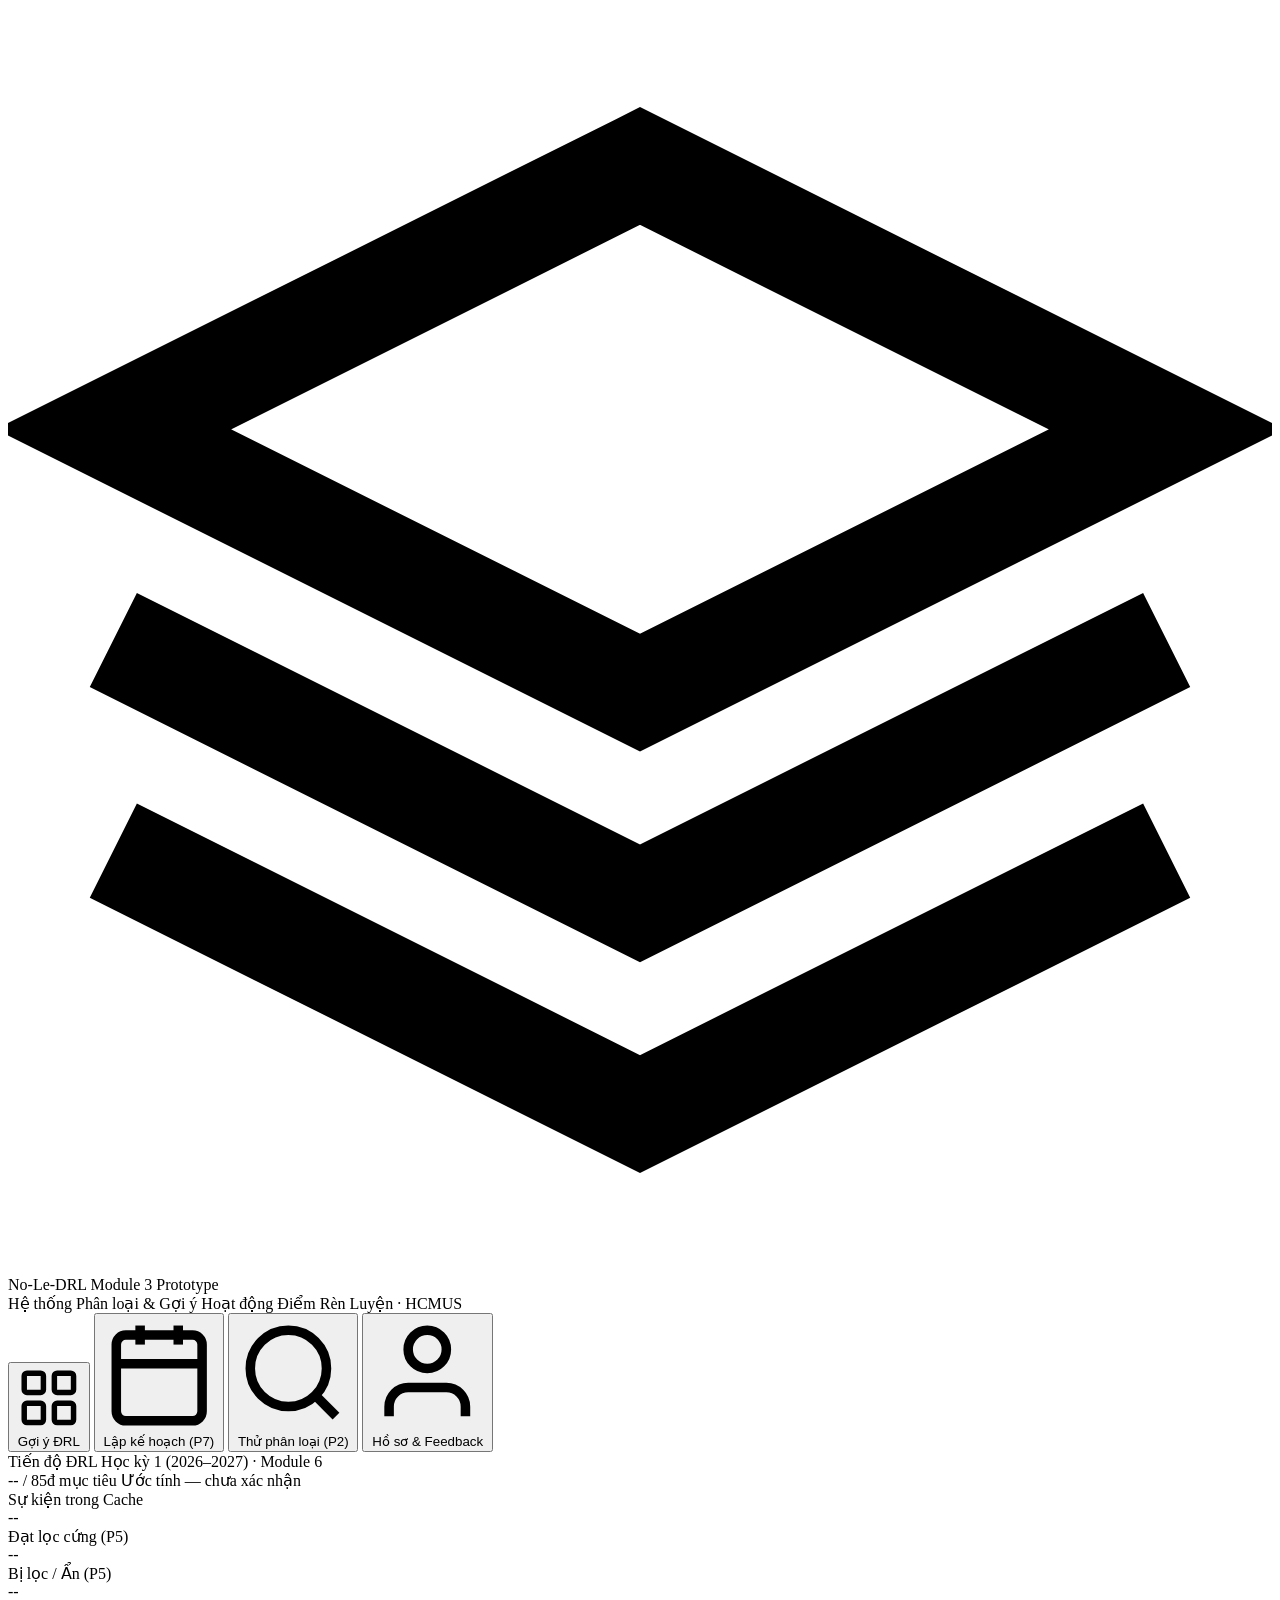
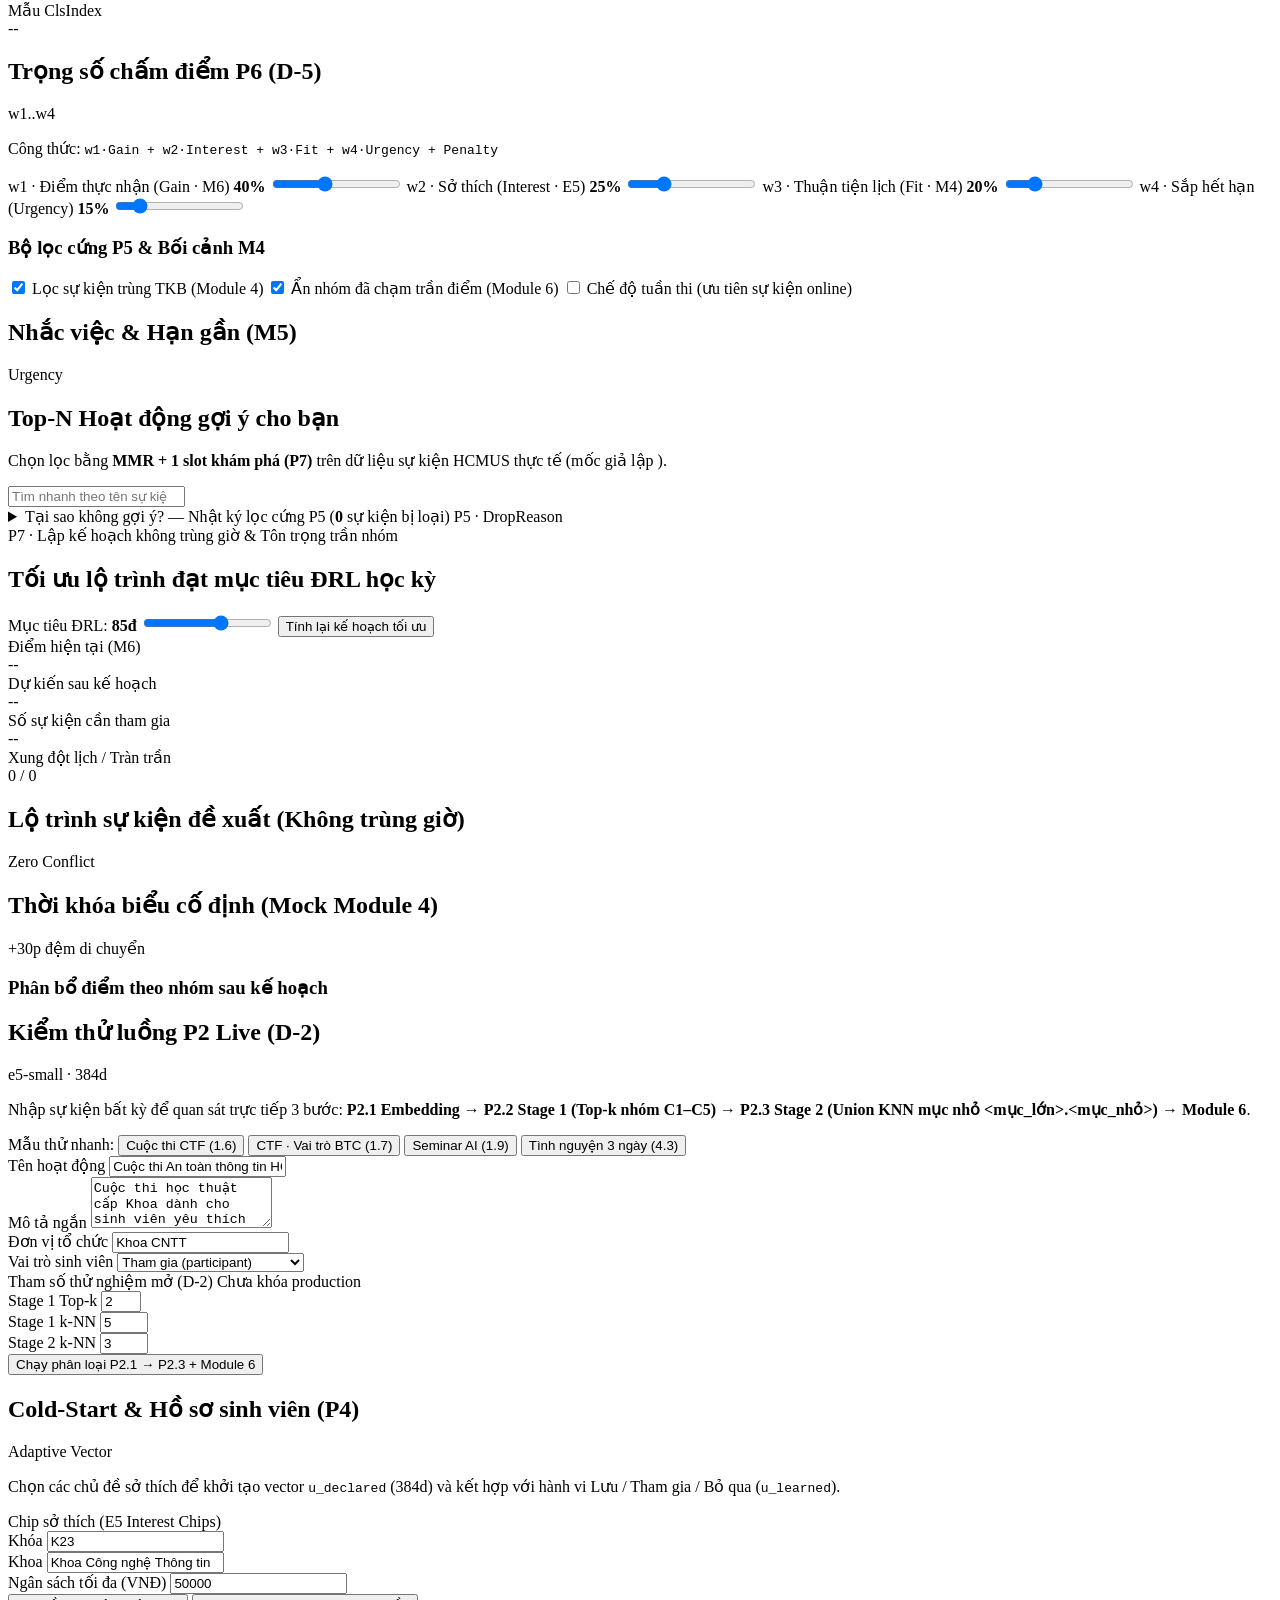
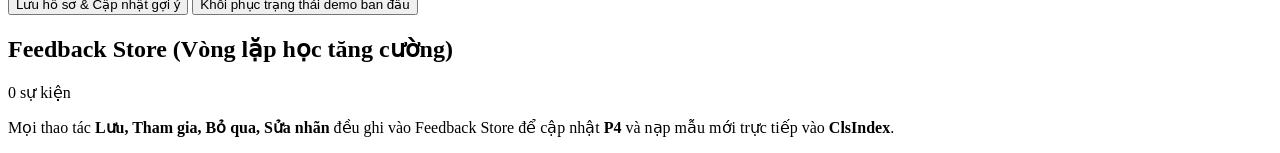
==== prototype/index.html @ 604930d2 "feat(module-3): add interactive UI prototype, e5-small offline loader, gitignore" ====
<!DOCTYPE html>
<html lang="vi">
<head>
  <meta charset="UTF-8" />
  <meta name="viewport" content="width=device-width, initial-scale=1.0" />
  <title>No-Le-DRL · Prototype Module 3 (HCMUS)</title>
  <link rel="preconnect" href="https://fonts.googleapis.com" />
  <link rel="preconnect" href="https://fonts.gstatic.com" crossorigin />
  <link
    href="https://fonts.googleapis.com/css2?family=JetBrains+Mono:wght@400;500;600&family=Plus+Jakarta+Sans:wght@400;500;600;700&display=swap"
    rel="stylesheet"
  />
  <link rel="stylesheet" href="/styles.css" />
</head>
<body>
  <div class="app-shell">
    <!-- Top Header -->
    <header class="topbar">
      <div class="topbar-inner">
        <div class="brand">
          <div class="brand-mark" aria-hidden="true">
            <svg viewBox="0 0 24 24" fill="none" stroke="currentColor" stroke-width="2">
              <path d="M12 3L2 8l10 5 10-5-10-5z" />
              <path d="M2 16l10 5 10-5" />
              <path d="M2 12l10 5 10-5" />
            </svg>
          </div>
          <div>
            <div class="brand-title">No-Le-DRL <span class="badge badge-teal">Module 3 Prototype</span></div>
            <div class="brand-sub">Hệ thống Phân loại &amp; Gợi ý Hoạt động Điểm Rèn Luyện · HCMUS</div>
          </div>
        </div>

        <nav class="main-nav" role="tablist" aria-label="Các phân hệ Module 3">
          <button class="nav-tab active" role="tab" aria-selected="true" data-tab="dashboard">
            <svg class="icon" viewBox="0 0 24 24" fill="none" stroke="currentColor" stroke-width="2">
              <rect x="3" y="3" width="7" height="7" rx="1" />
              <rect x="14" y="3" width="7" height="7" rx="1" />
              <rect x="3" y="14" width="7" height="7" rx="1" />
              <rect x="14" y="14" width="7" height="7" rx="1" />
            </svg>
            <span>Gợi ý ĐRL</span>
          </button>
          <button class="nav-tab" role="tab" aria-selected="false" data-tab="planner">
            <svg class="icon" viewBox="0 0 24 24" fill="none" stroke="currentColor" stroke-width="2">
              <rect x="3" y="4" width="18" height="18" rx="2" />
              <line x1="16" y1="2" x2="16" y2="6" />
              <line x1="8" y1="2" x2="8" y2="6" />
              <line x1="3" y1="10" x2="21" y2="10" />
            </svg>
            <span>Lập kế hoạch (P7)</span>
          </button>
          <button class="nav-tab" role="tab" aria-selected="false" data-tab="classifier">
            <svg class="icon" viewBox="0 0 24 24" fill="none" stroke="currentColor" stroke-width="2">
              <circle cx="11" cy="11" r="8" />
              <line x1="21" y1="21" x2="16.65" y2="16.65" />
            </svg>
            <span>Thử phân loại (P2)</span>
          </button>
          <button class="nav-tab" role="tab" aria-selected="false" data-tab="profile">
            <svg class="icon" viewBox="0 0 24 24" fill="none" stroke="currentColor" stroke-width="2">
              <path d="M20 21v-2a4 4 0 0 0-4-4H8a4 4 0 0 0-4 4v2" />
              <circle cx="12" cy="7" r="4" />
            </svg>
            <span>Hồ sơ &amp; Feedback</span>
          </button>
        </nav>

        <div class="topbar-actions">
          <div id="studentChip" class="student-pill"></div>
        </div>
      </div>

      <!-- P2.1 e5-small Status Ribbon -->
      <div id="embedderBanner" class="status-ribbon"></div>
    </header>

    <main class="main-content">
      <!-- ================================================================
           TAB 1: DASHBOARD & RECOMMENDATIONS (P5 -> P8 + MODULE 6)
      ================================================================= -->
      <section id="tab-dashboard" class="tab-panel active" role="tabpanel">
        <!-- DRL Progress Strip (Module 6) -->
        <div class="progress-card card">
          <div class="progress-head">
            <div>
              <div class="eyebrow">Tiến độ ĐRL Học kỳ 1 (2026–2027) · Module 6</div>
              <div class="score-row">
                <span id="totalScoreVal" class="big-score">--</span>
                <span class="score-denom">/ <span id="targetScoreVal">85</span>đ mục tiêu</span>
                <span class="badge badge-muted">Ước tính — chưa xác nhận</span>
              </div>
            </div>
            <div class="kpi-strip">
              <div class="kpi-box">
                <div class="kpi-label">Sự kiện trong Cache</div>
                <div id="kpiTotalEvents" class="kpi-val">--</div>
              </div>
              <div class="kpi-box">
                <div class="kpi-label">Đạt lọc cứng (P5)</div>
                <div id="kpiEligible" class="kpi-val text-teal">--</div>
              </div>
              <div class="kpi-box">
                <div class="kpi-label">Bị lọc / Ẩn (P5)</div>
                <div id="kpiDropped" class="kpi-val text-muted">--</div>
              </div>
              <div class="kpi-box">
                <div class="kpi-label">Mẫu ClsIndex</div>
                <div id="kpiClsSize" class="kpi-val mono">--</div>
              </div>
            </div>
          </div>

          <div id="groupCapsGrid" class="group-caps-grid"></div>
        </div>

        <div class="dashboard-layout">
          <!-- Left Sidebar: P4 Weights (w1..w4), P5 Toggles & M5 Reminders -->
          <aside class="sidebar-col">
            <div class="card">
              <div class="card-title-row">
                <h2 class="card-title">Trọng số chấm điểm P6 (D-5)</h2>
                <span class="mono tag-soft">w1..w4</span>
              </div>
              <p class="helper-text">
                Công thức: <code class="mono">w1·Gain + w2·Interest + w3·Fit + w4·Urgency + Penalty</code>
              </p>

              <div id="presetButtons" class="preset-grid"></div>

              <div class="slider-group">
                <label class="slider-label" for="w1Slider">
                  <span>w1 · Điểm thực nhận (Gain · M6)</span>
                  <strong id="w1Val" class="mono">40%</strong>
                </label>
                <input id="w1Slider" type="range" min="0" max="100" value="40" />

                <label class="slider-label" for="w2Slider">
                  <span>w2 · Sở thích (Interest · E5)</span>
                  <strong id="w2Val" class="mono">25%</strong>
                </label>
                <input id="w2Slider" type="range" min="0" max="100" value="25" />

                <label class="slider-label" for="w3Slider">
                  <span>w3 · Thuận tiện lịch (Fit · M4)</span>
                  <strong id="w3Val" class="mono">20%</strong>
                </label>
                <input id="w3Slider" type="range" min="0" max="100" value="20" />

                <label class="slider-label" for="w4Slider">
                  <span>w4 · Sắp hết hạn (Urgency)</span>
                  <strong id="w4Val" class="mono">15%</strong>
                </label>
                <input id="w4Slider" type="range" min="0" max="100" value="15" />
              </div>

              <div class="divider"></div>

              <div class="card-title-row">
                <h3 class="card-subtitle">Bộ lọc cứng P5 &amp; Bối cảnh M4</h3>
              </div>
              <div class="toggle-list">
                <label class="toggle-item">
                  <input id="toggleConflicts" type="checkbox" checked />
                  <span>Lọc sự kiện trùng TKB (Module 4)</span>
                </label>
                <label class="toggle-item">
                  <input id="toggleCap" type="checkbox" checked />
                  <span>Ẩn nhóm đã chạm trần điểm (Module 6)</span>
                </label>
                <label class="toggle-item">
                  <input id="toggleExamWeek" type="checkbox" />
                  <span>Chế độ tuần thi (ưu tiên sự kiện online)</span>
                </label>
              </div>
            </div>

            <!-- Module 5 Reminders -->
            <div class="card">
              <div class="card-title-row">
                <h2 class="card-title">Nhắc việc &amp; Hạn gần (M5)</h2>
                <span class="badge badge-orange">Urgency</span>
              </div>
              <div id="remindersList" class="reminders-list"></div>
            </div>
          </aside>

          <!-- Main Feed: P7 MMR + 1 Exploration Slot + P8 Explain -->
          <div class="feed-col">
            <div class="feed-header">
              <div>
                <h1 class="section-heading">Top-N Hoạt động gợi ý cho bạn</h1>
                <p class="helper-text">
                  Chọn lọc bằng <strong class="mono">MMR + 1 slot khám phá (P7)</strong> trên dữ liệu sự kiện HCMUS thực tế (mốc giả lập <span id="refNowLabel" class="mono"></span>).
                </p>
              </div>
              <div class="feed-controls">
                <input
                  id="feedSearch"
                  type="search"
                  class="input-text"
                  placeholder="Tìm nhanh theo tên sự kiện, đơn vị, mã mục..."
                  aria-label="Tìm kiếm hoạt động"
                />
              </div>
            </div>

            <div id="recommendationsGrid" class="rec-grid"></div>

            <!-- P5 Diagnostics: Why Not? -->
            <details class="card why-not-box">
              <summary class="why-not-summary">
                <span>Tại sao không gợi ý? — Nhật ký lọc cứng P5 (<strong id="droppedSummaryCount">0</strong> sự kiện bị loại)</span>
                <span class="mono tag-soft">P5 · DropReason</span>
              </summary>
              <div id="droppedList" class="dropped-list"></div>
            </details>
          </div>
        </div>
      </section>

      <!-- ================================================================
           TAB 2: SCHEDULE PLANNER (P7 LP/CP-SAT + MODULE 4 TIMETABLE)
      ================================================================= -->
      <section id="tab-planner" class="tab-panel" role="tabpanel">
        <div class="card planner-hero">
          <div class="planner-hero-left">
            <div class="eyebrow">P7 · Lập kế hoạch không trùng giờ &amp; Tôn trọng trần nhóm</div>
            <h1 class="section-heading">Tối ưu lộ trình đạt mục tiêu ĐRL học kỳ</h1>
            <p class="helper-text" id="plannerSolverNote"></p>
          </div>
          <div class="planner-controls">
            <label class="planner-goal-label" for="plannerGoalRange">
              Mục tiêu ĐRL: <strong id="plannerGoalVal" class="mono text-teal">85đ</strong>
            </label>
            <input id="plannerGoalRange" type="range" min="60" max="100" step="5" value="85" />
            <button id="btnRunPlan" class="btn btn-primary">Tính lại kế hoạch tối ưu</button>
          </div>
        </div>

        <div class="planner-summary-row">
          <div class="card stat-highlight">
            <div class="kpi-label">Điểm hiện tại (M6)</div>
            <div id="planCurrentScore" class="big-score">--</div>
          </div>
          <div class="card stat-highlight">
            <div class="kpi-label">Dự kiến sau kế hoạch</div>
            <div id="planProjectedScore" class="big-score text-teal">--</div>
          </div>
          <div class="card stat-highlight">
            <div class="kpi-label">Số sự kiện cần tham gia</div>
            <div id="planEventCount" class="big-score">--</div>
          </div>
          <div class="card stat-highlight">
            <div class="kpi-label">Xung đột lịch / Tràn trần</div>
            <div class="big-score text-teal">0 / 0</div>
          </div>
        </div>

        <div class="planner-grid">
          <div class="card">
            <div class="card-title-row">
              <h2 class="card-title">Lộ trình sự kiện đề xuất (Không trùng giờ)</h2>
              <span class="badge badge-teal">Zero Conflict</span>
            </div>
            <div id="plannedEventsList" class="planned-list"></div>
          </div>

          <div class="card">
            <div class="card-title-row">
              <h2 class="card-title">Thời khóa biểu cố định (Mock Module 4)</h2>
              <span class="mono tag-soft">+30p đệm di chuyển</span>
            </div>
            <div id="timetableList" class="timetable-list"></div>
            <div class="divider"></div>
            <h3 class="card-subtitle">Phân bổ điểm theo nhóm sau kế hoạch</h3>
            <div id="planGroupBars" class="plan-group-bars"></div>
          </div>
        </div>
      </section>

      <!-- ================================================================
           TAB 3: LIVE P2 HIERARCHICAL KNN INSPECTOR (e5-small + D-2)
      ================================================================= -->
      <section id="tab-classifier" class="tab-panel" role="tabpanel">
        <div class="classifier-grid">
          <div class="card">
            <div class="card-title-row">
              <h1 class="card-title">Kiểm thử luồng P2 Live (D-2)</h1>
              <span id="clsModelBadge" class="badge badge-teal mono">e5-small · 384d</span>
            </div>
            <p class="helper-text">
              Nhập sự kiện bất kỳ để quan sát trực tiếp 3 bước: <strong>P2.1 Embedding</strong> → <strong>P2.2 Stage 1 (Top-k nhóm C1–C5)</strong> → <strong>P2.3 Stage 2 (Union KNN mục nhỏ &lt;mục_lớn&gt;.&lt;mục_nhỏ&gt;)</strong> → <strong>Module 6</strong>.
            </p>

            <div class="quick-samples">
              <span class="helper-text">Mẫu thử nhanh:</span>
              <button class="chip-btn" data-sample="ctf">Cuộc thi CTF (1.6)</button>
              <button class="chip-btn" data-sample="ctf_btc">CTF · Vai trò BTC (1.7)</button>
              <button class="chip-btn" data-sample="seminar">Seminar AI (1.9)</button>
              <button class="chip-btn" data-sample="volunteer">Tình nguyện 3 ngày (4.3)</button>
            </div>

            <form id="classifyForm" class="form-stack">
              <div class="form-field">
                <label for="clsTitle">Tên hoạt động</label>
                <input
                  id="clsTitle"
                  type="text"
                  class="input-text"
                  value="Cuộc thi An toàn thông tin HCMUS CTF 2026"
                  required
                />
              </div>
              <div class="form-field">
                <label for="clsDesc">Mô tả ngắn</label>
                <textarea id="clsDesc" rows="3" class="input-text">Cuộc thi học thuật cấp Khoa dành cho sinh viên yêu thích bảo mật và lập trình.</textarea>
              </div>
              <div class="form-row-2">
                <div class="form-field">
                  <label for="clsOrg">Đơn vị tổ chức</label>
                  <input id="clsOrg" type="text" class="input-text" value="Khoa CNTT" />
                </div>
                <div class="form-field">
                  <label for="clsRole">Vai trò sinh viên</label>
                  <select id="clsRole" class="input-text">
                    <option value="participant">Tham gia (participant)</option>
                    <option value="organizer">Ban tổ chức (organizer)</option>
                    <option value="collaborator">Cộng tác viên (collaborator)</option>
                  </select>
                </div>
              </div>

              <div class="open-params-box">
                <div class="card-title-row">
                  <span class="card-subtitle">Tham số thử nghiệm mở (D-2)</span>
                  <span class="badge badge-orange">Chưa khóa production</span>
                </div>
                <div class="form-row-3">
                  <div class="form-field">
                    <label for="paramTopK">Stage 1 Top-k</label>
                    <input id="paramTopK" type="number" min="1" max="5" value="2" class="input-text mono" />
                  </div>
                  <div class="form-field">
                    <label for="paramK1">Stage 1 k-NN</label>
                    <input id="paramK1" type="number" min="1" max="20" value="5" class="input-text mono" />
                  </div>
                  <div class="form-field">
                    <label for="paramK2">Stage 2 k-NN</label>
                    <input id="paramK2" type="number" min="1" max="20" value="3" class="input-text mono" />
                  </div>
                </div>
              </div>

              <button type="submit" class="btn btn-primary btn-full">Chạy phân loại P2.1 → P2.3 + Module 6</button>
            </form>
          </div>

          <div id="classifyResultPane" class="trace-col">
            <!-- Populated live via /api/classify -->
          </div>
        </div>
      </section>

      <!-- ================================================================
           TAB 4: USER PROFILE (COLD-START + P4 + FEEDBACK STORE)
      ================================================================= -->
      <section id="tab-profile" class="tab-panel" role="tabpanel">
        <div class="profile-grid">
          <div class="card">
            <div class="card-title-row">
              <h1 class="card-title">Cold-Start &amp; Hồ sơ sinh viên (P4)</h1>
              <span class="badge badge-teal">Adaptive Vector</span>
            </div>
            <p class="helper-text">
              Chọn các chủ đề sở thích để khởi tạo vector <code class="mono">u_declared</code> (384d) và kết hợp với hành vi Lưu / Tham gia / Bỏ qua (<code class="mono">u_learned</code>).
            </p>

            <div class="form-stack">
              <div class="form-field">
                <label>Chip sở thích (E5 Interest Chips)</label>
                <div id="interestChipsGrid" class="chips-wrap"></div>
              </div>

              <div class="form-row-3">
                <div class="form-field">
                  <label for="profCohort">Khóa</label>
                  <input id="profCohort" type="text" class="input-text" value="K23" />
                </div>
                <div class="form-field">
                  <label for="profFaculty">Khoa</label>
                  <input id="profFaculty" type="text" class="input-text" aria-label="Khoa" value="Khoa Công nghệ Thông tin" />
                </div>
                <div class="form-field">
                  <label for="profBudget">Ngân sách tối đa (VNĐ)</label>
                  <input id="profBudget" type="number" step="5000" class="input-text mono" value="50000" />
                </div>
              </div>

              <div class="btn-row">
                <button id="btnSaveProfile" class="btn btn-primary">Lưu hồ sơ &amp; Cập nhật gợi ý</button>
                <button id="btnResetDemo" class="btn btn-ghost">Khôi phục trạng thái demo ban đầu</button>
              </div>
            </div>
          </div>

          <div class="card">
            <div class="card-title-row">
              <h2 class="card-title">Feedback Store (Vòng lặp học tăng cường)</h2>
              <span id="feedbackCountBadge" class="badge badge-muted mono">0 sự kiện</span>
            </div>
            <p class="helper-text">
              Mọi thao tác <strong>Lưu, Tham gia, Bỏ qua, Sửa nhãn</strong> đều ghi vào Feedback Store để cập nhật <strong>P4</strong> và nạp mẫu mới trực tiếp vào <strong>ClsIndex</strong>.
            </p>
            <div id="feedbackTimeline" class="feedback-list"></div>
          </div>
        </div>
      </section>
    </main>
  </div>

  <!-- Label Correction Modal (UI -> Feedback Store -> ClsIndex) -->
  <div id="labelModal" class="modal-backdrop" hidden>
    <div class="modal-card" role="dialog" aria-modal="true" aria-labelledby="modalTitle">
      <div class="card-title-row">
        <h2 id="modalTitle" class="card-title">Sửa nhãn mục ĐRL (T-4 · Feedback → ClsIndex)</h2>
        <button id="modalClose" class="icon-btn" aria-label="Đóng hộp thoại">
          <svg class="icon" viewBox="0 0 24 24" fill="none" stroke="currentColor" stroke-width="2">
            <line x1="18" y1="6" x2="6" y2="18" />
            <line x1="6" y1="6" x2="18" y2="18" />
          </svg>
        </button>
      </div>
      <p id="modalEventName" class="modal-event-title"></p>
      <p class="helper-text">
        Chọn mã mục chuẩn <code class="mono">&lt;mục_lớn&gt;.&lt;mục_nhỏ&gt;</code>. Hệ thống sẽ ghi nhận vào Feedback Store và thêm vector mẫu mới vào đúng phân vùng nhóm cha trong <code class="mono">ClsIndex</code>.
      </p>
      <div class="form-field">
        <label for="modalLabelSelect">Mã mục ĐRL chính xác</label>
        <select id="modalLabelSelect" class="input-text"></select>
      </div>
      <div class="modal-actions">
        <button id="modalCancel" class="btn btn-ghost">Hủy</button>
        <button id="modalConfirm" class="btn btn-primary">Xác nhận sửa nhãn &amp; Nạp ClsIndex</button>
      </div>
    </div>
  </div>

  <div id="toast" class="toast" role="status" aria-live="polite" hidden></div>

  <script src="/app.js"></script>
</body>
</html>
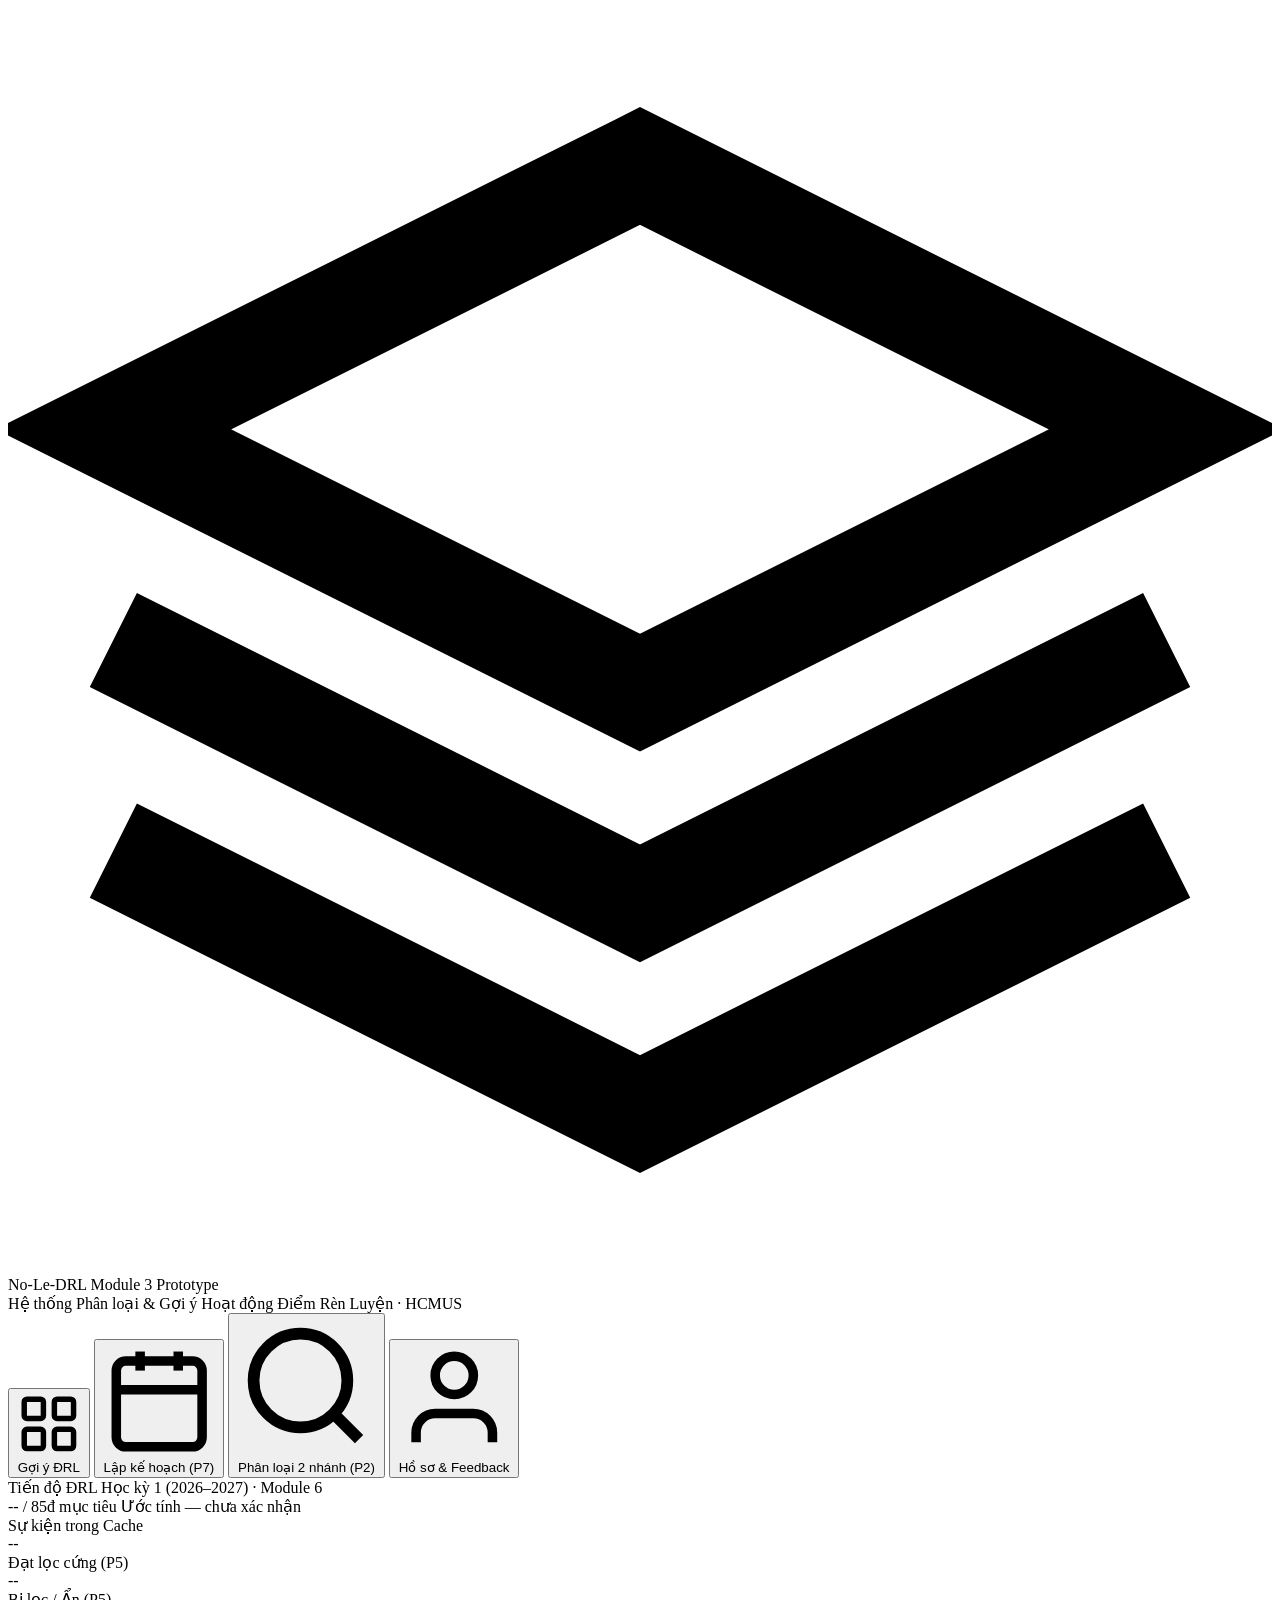
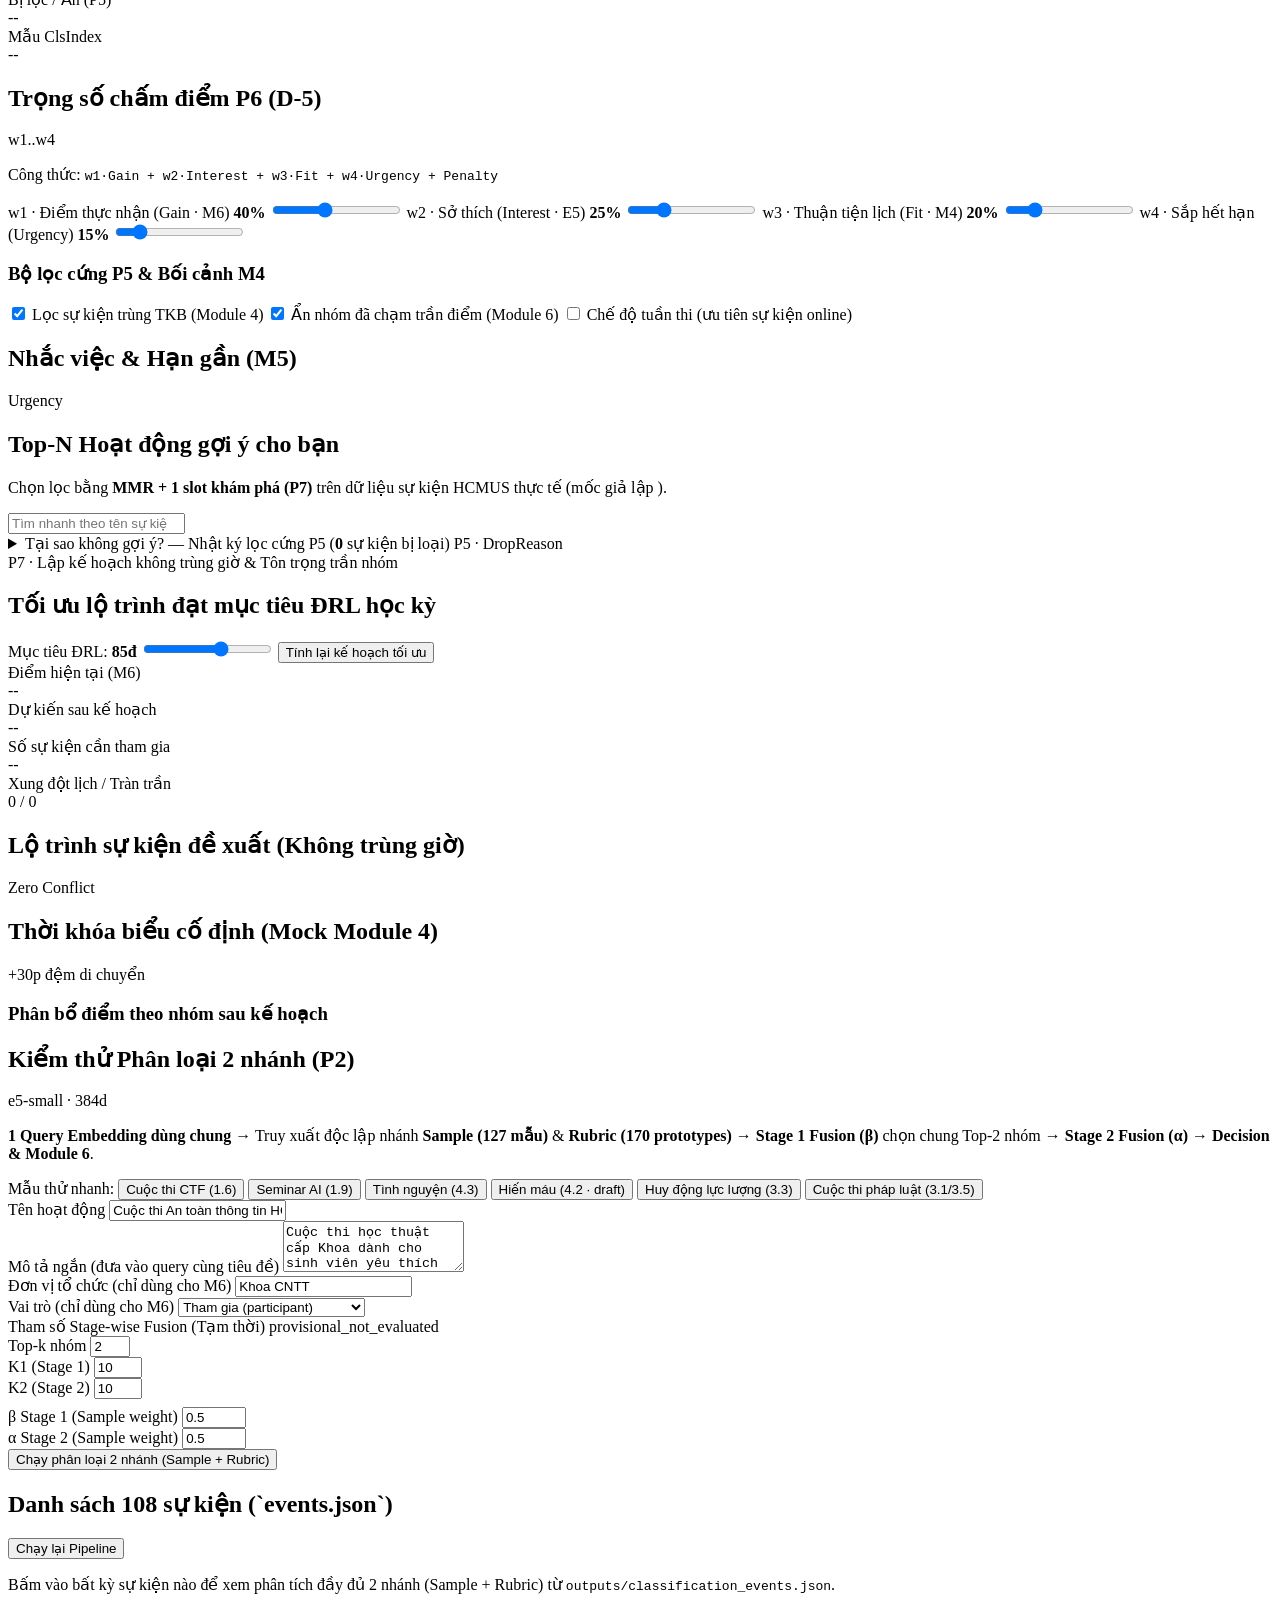
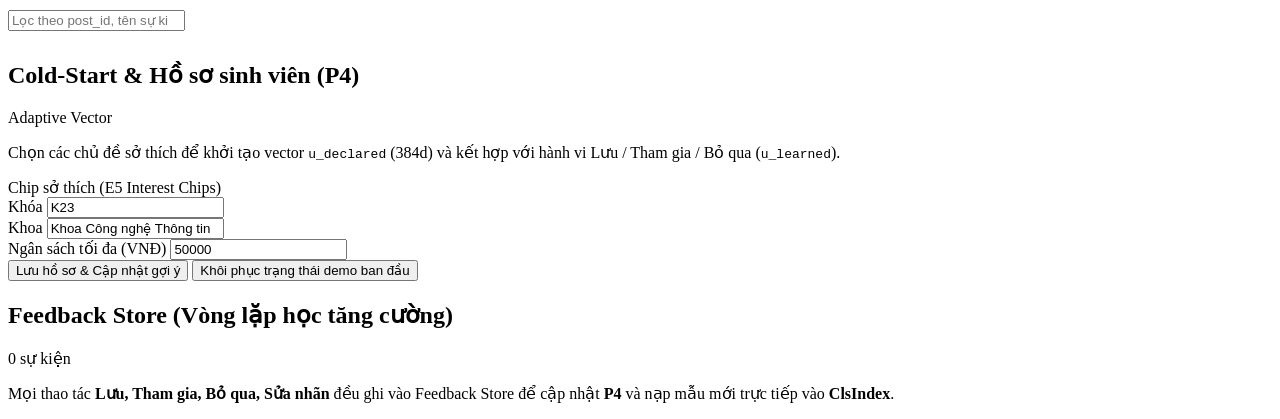
==== commit 439a57fc: "feat: preprocess data and implement modular hierarchical two-stage kNN classification system and pip" ====
--- a/prototype/index.html
+++ b/prototype/index.html
@@ -55,7 +55,7 @@
               <circle cx="11" cy="11" r="8" />
               <line x1="21" y1="21" x2="16.65" y2="16.65" />
             </svg>
-            <span>Thử phân loại (P2)</span>
+            <span>Phân loại 2 nhánh (P2)</span>
           </button>
           <button class="nav-tab" role="tab" aria-selected="false" data-tab="profile">
             <svg class="icon" viewBox="0 0 24 24" fill="none" stroke="currentColor" stroke-width="2">
@@ -280,84 +280,119 @@
       </section>
 
       <!-- ================================================================
-           TAB 3: LIVE P2 HIERARCHICAL KNN INSPECTOR (e5-small + D-2)
+           TAB 3: LIVE DUAL-BRANCH HIERARCHICAL 2-STAGE KNN INSPECTOR
       ================================================================= -->
       <section id="tab-classifier" class="tab-panel" role="tabpanel">
         <div class="classifier-grid">
-          <div class="card">
-            <div class="card-title-row">
-              <h1 class="card-title">Kiểm thử luồng P2 Live (D-2)</h1>
-              <span id="clsModelBadge" class="badge badge-teal mono">e5-small · 384d</span>
-            </div>
-            <p class="helper-text">
-              Nhập sự kiện bất kỳ để quan sát trực tiếp 3 bước: <strong>P2.1 Embedding</strong> → <strong>P2.2 Stage 1 (Top-k nhóm C1–C5)</strong> → <strong>P2.3 Stage 2 (Union KNN mục nhỏ &lt;mục_lớn&gt;.&lt;mục_nhỏ&gt;)</strong> → <strong>Module 6</strong>.
-            </p>
-
-            <div class="quick-samples">
-              <span class="helper-text">Mẫu thử nhanh:</span>
-              <button class="chip-btn" data-sample="ctf">Cuộc thi CTF (1.6)</button>
-              <button class="chip-btn" data-sample="ctf_btc">CTF · Vai trò BTC (1.7)</button>
-              <button class="chip-btn" data-sample="seminar">Seminar AI (1.9)</button>
-              <button class="chip-btn" data-sample="volunteer">Tình nguyện 3 ngày (4.3)</button>
-            </div>
-
-            <form id="classifyForm" class="form-stack">
-              <div class="form-field">
-                <label for="clsTitle">Tên hoạt động</label>
-                <input
-                  id="clsTitle"
-                  type="text"
-                  class="input-text"
-                  value="Cuộc thi An toàn thông tin HCMUS CTF 2026"
-                  required
-                />
-              </div>
-              <div class="form-field">
-                <label for="clsDesc">Mô tả ngắn</label>
-                <textarea id="clsDesc" rows="3" class="input-text">Cuộc thi học thuật cấp Khoa dành cho sinh viên yêu thích bảo mật và lập trình.</textarea>
-              </div>
-              <div class="form-row-2">
+          <div class="classifier-left-col">
+            <div class="card">
+              <div class="card-title-row">
+                <h1 class="card-title">Kiểm thử Phân loại 2 nhánh (P2)</h1>
+                <span id="clsModelBadge" class="badge badge-teal mono">e5-small · 384d</span>
+              </div>
+              <p class="helper-text">
+                <strong>1 Query Embedding dùng chung</strong> → Truy xuất độc lập nhánh <strong>Sample (127 mẫu)</strong> &amp; <strong>Rubric (170 prototypes)</strong> → <strong>Stage 1 Fusion (β)</strong> chọn chung Top-2 nhóm → <strong>Stage 2 Fusion (α)</strong> → <strong>Decision &amp; Module 6</strong>.
+              </p>
+
+              <div class="quick-samples">
+                <span class="helper-text">Mẫu thử nhanh:</span>
+                <button class="chip-btn" data-sample="ctf">Cuộc thi CTF (1.6)</button>
+                <button class="chip-btn" data-sample="seminar">Seminar AI (1.9)</button>
+                <button class="chip-btn" data-sample="volunteer">Tình nguyện (4.3)</button>
+                <button class="chip-btn" data-sample="blood">Hiến máu (4.2 · draft)</button>
+                <button class="chip-btn" data-sample="mobilize">Huy động lực lượng (3.3)</button>
+                <button class="chip-btn" data-sample="quiz31_35">Cuộc thi pháp luật (3.1/3.5)</button>
+              </div>
+
+              <form id="classifyForm" class="form-stack">
+                <input id="clsPostId" type="hidden" value="" />
                 <div class="form-field">
-                  <label for="clsOrg">Đơn vị tổ chức</label>
-                  <input id="clsOrg" type="text" class="input-text" value="Khoa CNTT" />
+                  <label for="clsTitle">Tên hoạt động</label>
+                  <input
+                    id="clsTitle"
+                    type="text"
+                    class="input-text"
+                    value="Cuộc thi An toàn thông tin HCMUS CTF 2026"
+                    required
+                  />
                 </div>
                 <div class="form-field">
-                  <label for="clsRole">Vai trò sinh viên</label>
-                  <select id="clsRole" class="input-text">
-                    <option value="participant">Tham gia (participant)</option>
-                    <option value="organizer">Ban tổ chức (organizer)</option>
-                    <option value="collaborator">Cộng tác viên (collaborator)</option>
-                  </select>
-                </div>
-              </div>
-
-              <div class="open-params-box">
-                <div class="card-title-row">
-                  <span class="card-subtitle">Tham số thử nghiệm mở (D-2)</span>
-                  <span class="badge badge-orange">Chưa khóa production</span>
-                </div>
-                <div class="form-row-3">
+                  <label for="clsDesc">Mô tả ngắn (đưa vào query cùng tiêu đề)</label>
+                  <textarea id="clsDesc" rows="3" class="input-text">Cuộc thi học thuật cấp Khoa dành cho sinh viên yêu thích bảo mật và lập trình.</textarea>
+                </div>
+                <div class="form-row-2">
                   <div class="form-field">
-                    <label for="paramTopK">Stage 1 Top-k</label>
-                    <input id="paramTopK" type="number" min="1" max="5" value="2" class="input-text mono" />
+                    <label for="clsOrg">Đơn vị tổ chức (chỉ dùng cho M6)</label>
+                    <input id="clsOrg" type="text" class="input-text" value="Khoa CNTT" />
                   </div>
                   <div class="form-field">
-                    <label for="paramK1">Stage 1 k-NN</label>
-                    <input id="paramK1" type="number" min="1" max="20" value="5" class="input-text mono" />
+                    <label for="clsRole">Vai trò (chỉ dùng cho M6)</label>
+                    <select id="clsRole" class="input-text">
+                      <option value="participant">Tham gia (participant)</option>
+                      <option value="organizer">Ban tổ chức (organizer)</option>
+                      <option value="collaborator">Cộng tác viên (collaborator)</option>
+                    </select>
                   </div>
-                  <div class="form-field">
-                    <label for="paramK2">Stage 2 k-NN</label>
-                    <input id="paramK2" type="number" min="1" max="20" value="3" class="input-text mono" />
+                </div>
+
+                <div class="open-params-box">
+                  <div class="card-title-row">
+                    <span class="card-subtitle">Tham số Stage-wise Fusion (Tạm thời)</span>
+                    <span class="badge badge-orange mono">provisional_not_evaluated</span>
                   </div>
-                </div>
-              </div>
-
-              <button type="submit" class="btn btn-primary btn-full">Chạy phân loại P2.1 → P2.3 + Module 6</button>
-            </form>
+                  <div class="form-row-3">
+                    <div class="form-field">
+                      <label for="paramTopK">Top-k nhóm</label>
+                      <input id="paramTopK" type="number" min="1" max="4" value="2" class="input-text mono" />
+                    </div>
+                    <div class="form-field">
+                      <label for="paramK1">K1 (Stage 1)</label>
+                      <input id="paramK1" type="number" min="1" max="30" value="10" class="input-text mono" />
+                    </div>
+                    <div class="form-field">
+                      <label for="paramK2">K2 (Stage 2)</label>
+                      <input id="paramK2" type="number" min="1" max="30" value="10" class="input-text mono" />
+                    </div>
+                  </div>
+                  <div class="form-row-2" style="margin-top:8px">
+                    <div class="form-field">
+                      <label for="paramBeta">β Stage 1 (Sample weight)</label>
+                      <input id="paramBeta" type="number" min="0" max="1" step="0.05" value="0.5" class="input-text mono" />
+                    </div>
+                    <div class="form-field">
+                      <label for="paramAlpha">α Stage 2 (Sample weight)</label>
+                      <input id="paramAlpha" type="number" min="0" max="1" step="0.05" value="0.5" class="input-text mono" />
+                    </div>
+                  </div>
+                </div>
+
+                <button type="submit" class="btn btn-primary btn-full">Chạy phân loại 2 nhánh (Sample + Rubric)</button>
+              </form>
+            </div>
+
+            <!-- Batch Browser for 108 events in data/events.json -->
+            <div class="card">
+              <div class="card-title-row">
+                <h2 class="card-title">Danh sách 108 sự kiện (`events.json`)</h2>
+                <button id="btnRerunPipeline" type="button" class="btn btn-ghost">Chạy lại Pipeline</button>
+              </div>
+              <p class="helper-text">
+                Bấm vào bất kỳ sự kiện nào để xem phân tích đầy đủ 2 nhánh (Sample + Rubric) từ <code class="mono">outputs/classification_events.json</code>.
+              </p>
+              <div id="batchStatusPills" class="batch-filter-pills"></div>
+              <input
+                id="batchSearchInput"
+                type="search"
+                class="input-text"
+                placeholder="Lọc theo post_id, tên sự kiện, mã mục..."
+                style="margin-bottom:10px"
+              />
+              <div id="batchEventsList" class="batch-events-list"></div>
+            </div>
           </div>
 
           <div id="classifyResultPane" class="trace-col">
-            <!-- Populated live via /api/classify -->
+            <!-- Populated live via /api/classify or batch selection -->
           </div>
         </div>
       </section>
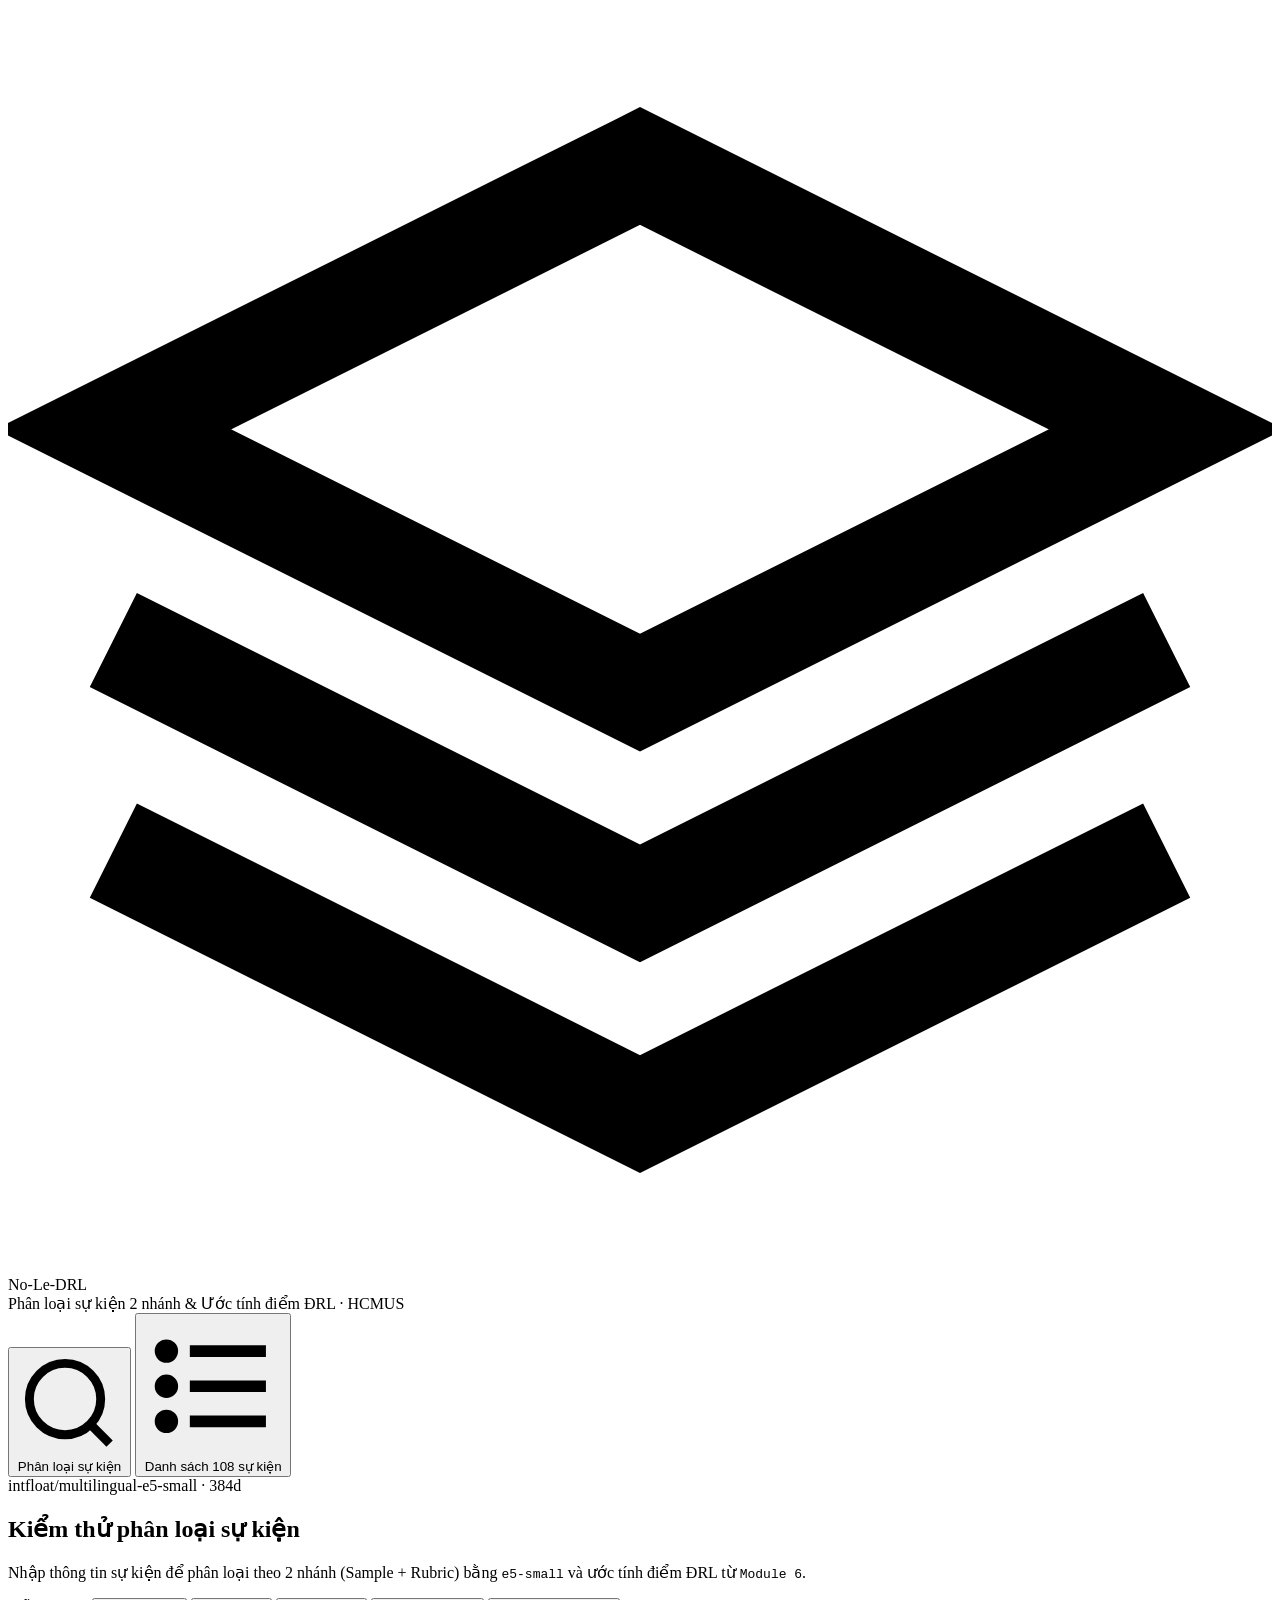
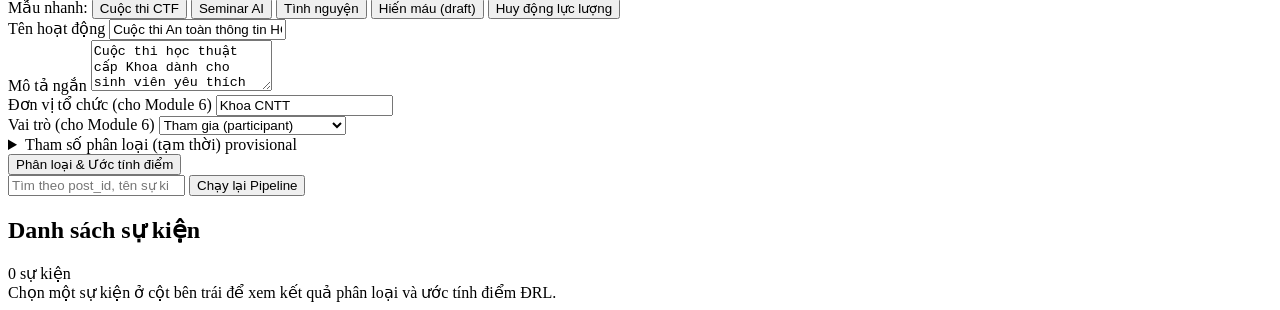
==== commit 2b97ec66: "update new data viip pro" ====
--- a/prototype/index.html
+++ b/prototype/index.html
@@ -3,7 +3,7 @@
 <head>
   <meta charset="UTF-8" />
   <meta name="viewport" content="width=device-width, initial-scale=1.0" />
-  <title>No-Le-DRL · Prototype Module 3 (HCMUS)</title>
+  <title>No-Le-DRL · Phân loại Sự kiện &amp; Ước tính ĐRL (HCMUS)</title>
   <link rel="preconnect" href="https://fonts.googleapis.com" />
   <link rel="preconnect" href="https://fonts.gstatic.com" crossorigin />
   <link
@@ -14,7 +14,7 @@
 </head>
 <body>
   <div class="app-shell">
-    <!-- Top Header -->
+    <!-- Minimal Sticky Header -->
     <header class="topbar">
       <div class="topbar-inner">
         <div class="brand">
@@ -26,461 +26,184 @@
             </svg>
           </div>
           <div>
-            <div class="brand-title">No-Le-DRL <span class="badge badge-teal">Module 3 Prototype</span></div>
-            <div class="brand-sub">Hệ thống Phân loại &amp; Gợi ý Hoạt động Điểm Rèn Luyện · HCMUS</div>
-          </div>
-        </div>
-
-        <nav class="main-nav" role="tablist" aria-label="Các phân hệ Module 3">
-          <button class="nav-tab active" role="tab" aria-selected="true" data-tab="dashboard">
-            <svg class="icon" viewBox="0 0 24 24" fill="none" stroke="currentColor" stroke-width="2">
-              <rect x="3" y="3" width="7" height="7" rx="1" />
-              <rect x="14" y="3" width="7" height="7" rx="1" />
-              <rect x="3" y="14" width="7" height="7" rx="1" />
-              <rect x="14" y="14" width="7" height="7" rx="1" />
-            </svg>
-            <span>Gợi ý ĐRL</span>
-          </button>
-          <button class="nav-tab" role="tab" aria-selected="false" data-tab="planner">
-            <svg class="icon" viewBox="0 0 24 24" fill="none" stroke="currentColor" stroke-width="2">
-              <rect x="3" y="4" width="18" height="18" rx="2" />
-              <line x1="16" y1="2" x2="16" y2="6" />
-              <line x1="8" y1="2" x2="8" y2="6" />
-              <line x1="3" y1="10" x2="21" y2="10" />
-            </svg>
-            <span>Lập kế hoạch (P7)</span>
-          </button>
-          <button class="nav-tab" role="tab" aria-selected="false" data-tab="classifier">
+            <div class="brand-title">No-Le-DRL</div>
+            <div class="brand-sub">Phân loại sự kiện 2 nhánh &amp; Ước tính điểm ĐRL · HCMUS</div>
+          </div>
+        </div>
+
+        <nav class="main-nav" role="tablist" aria-label="Chức năng hệ thống">
+          <button class="nav-tab active" role="tab" aria-selected="true" data-tab="classify">
             <svg class="icon" viewBox="0 0 24 24" fill="none" stroke="currentColor" stroke-width="2">
               <circle cx="11" cy="11" r="8" />
               <line x1="21" y1="21" x2="16.65" y2="16.65" />
             </svg>
-            <span>Phân loại 2 nhánh (P2)</span>
+            <span>Phân loại sự kiện</span>
           </button>
-          <button class="nav-tab" role="tab" aria-selected="false" data-tab="profile">
+          <button class="nav-tab" role="tab" aria-selected="false" data-tab="events">
             <svg class="icon" viewBox="0 0 24 24" fill="none" stroke="currentColor" stroke-width="2">
-              <path d="M20 21v-2a4 4 0 0 0-4-4H8a4 4 0 0 0-4 4v2" />
-              <circle cx="12" cy="7" r="4" />
+              <line x1="8" y1="6" x2="21" y2="6" />
+              <line x1="8" y1="12" x2="21" y2="12" />
+              <line x1="8" y1="18" x2="21" y2="18" />
+              <circle cx="4" cy="6" r="1" />
+              <circle cx="4" cy="12" r="1" />
+              <circle cx="4" cy="18" r="1" />
             </svg>
-            <span>Hồ sơ &amp; Feedback</span>
+            <span>Danh sách 108 sự kiện</span>
           </button>
         </nav>
 
-        <div class="topbar-actions">
-          <div id="studentChip" class="student-pill"></div>
+        <div class="topbar-meta">
+          <span id="modelStatusPill" class="badge badge-teal mono">intfloat/multilingual-e5-small · 384d</span>
         </div>
       </div>
-
-      <!-- P2.1 e5-small Status Ribbon -->
-      <div id="embedderBanner" class="status-ribbon"></div>
     </header>
 
     <main class="main-content">
       <!-- ================================================================
-           TAB 1: DASHBOARD & RECOMMENDATIONS (P5 -> P8 + MODULE 6)
+           TAB 1: LIVE EVENT CLASSIFICATION + MODULE 6 CREDIT ESTIMATE
       ================================================================= -->
-      <section id="tab-dashboard" class="tab-panel active" role="tabpanel">
-        <!-- DRL Progress Strip (Module 6) -->
-        <div class="progress-card card">
-          <div class="progress-head">
-            <div>
-              <div class="eyebrow">Tiến độ ĐRL Học kỳ 1 (2026–2027) · Module 6</div>
-              <div class="score-row">
-                <span id="totalScoreVal" class="big-score">--</span>
-                <span class="score-denom">/ <span id="targetScoreVal">85</span>đ mục tiêu</span>
-                <span class="badge badge-muted">Ước tính — chưa xác nhận</span>
-              </div>
+      <section id="tab-classify" class="tab-panel active" role="tabpanel">
+        <div class="split-layout">
+          <div class="card input-card">
+            <div class="card-header">
+              <h1 class="card-title">Kiểm thử phân loại sự kiện</h1>
+              <p class="helper-text">
+                Nhập thông tin sự kiện để phân loại theo 2 nhánh (Sample + Rubric) bằng <code class="mono">e5-small</code> và ước tính điểm ĐRL từ <code class="mono">Module 6</code>.
+              </p>
             </div>
-            <div class="kpi-strip">
-              <div class="kpi-box">
-                <div class="kpi-label">Sự kiện trong Cache</div>
-                <div id="kpiTotalEvents" class="kpi-val">--</div>
-              </div>
-              <div class="kpi-box">
-                <div class="kpi-label">Đạt lọc cứng (P5)</div>
-                <div id="kpiEligible" class="kpi-val text-teal">--</div>
-              </div>
-              <div class="kpi-box">
-                <div class="kpi-label">Bị lọc / Ẩn (P5)</div>
-                <div id="kpiDropped" class="kpi-val text-muted">--</div>
-              </div>
-              <div class="kpi-box">
-                <div class="kpi-label">Mẫu ClsIndex</div>
-                <div id="kpiClsSize" class="kpi-val mono">--</div>
-              </div>
+
+            <div class="quick-samples" aria-label="Mẫu sự kiện thử nhanh">
+              <span class="quick-label">Mẫu nhanh:</span>
+              <button type="button" class="chip-btn" data-sample="ctf">Cuộc thi CTF</button>
+              <button type="button" class="chip-btn" data-sample="seminar">Seminar AI</button>
+              <button type="button" class="chip-btn" data-sample="volunteer">Tình nguyện</button>
+              <button type="button" class="chip-btn" data-sample="blood">Hiến máu (draft)</button>
+              <button type="button" class="chip-btn" data-sample="mobilize">Huy động lực lượng</button>
             </div>
-          </div>
-
-          <div id="groupCapsGrid" class="group-caps-grid"></div>
-        </div>
-
-        <div class="dashboard-layout">
-          <!-- Left Sidebar: P4 Weights (w1..w4), P5 Toggles & M5 Reminders -->
-          <aside class="sidebar-col">
-            <div class="card">
-              <div class="card-title-row">
-                <h2 class="card-title">Trọng số chấm điểm P6 (D-5)</h2>
-                <span class="mono tag-soft">w1..w4</span>
-              </div>
-              <p class="helper-text">
-                Công thức: <code class="mono">w1·Gain + w2·Interest + w3·Fit + w4·Urgency + Penalty</code>
-              </p>
-
-              <div id="presetButtons" class="preset-grid"></div>
-
-              <div class="slider-group">
-                <label class="slider-label" for="w1Slider">
-                  <span>w1 · Điểm thực nhận (Gain · M6)</span>
-                  <strong id="w1Val" class="mono">40%</strong>
-                </label>
-                <input id="w1Slider" type="range" min="0" max="100" value="40" />
-
-                <label class="slider-label" for="w2Slider">
-                  <span>w2 · Sở thích (Interest · E5)</span>
-                  <strong id="w2Val" class="mono">25%</strong>
-                </label>
-                <input id="w2Slider" type="range" min="0" max="100" value="25" />
-
-                <label class="slider-label" for="w3Slider">
-                  <span>w3 · Thuận tiện lịch (Fit · M4)</span>
-                  <strong id="w3Val" class="mono">20%</strong>
-                </label>
-                <input id="w3Slider" type="range" min="0" max="100" value="20" />
-
-                <label class="slider-label" for="w4Slider">
-                  <span>w4 · Sắp hết hạn (Urgency)</span>
-                  <strong id="w4Val" class="mono">15%</strong>
-                </label>
-                <input id="w4Slider" type="range" min="0" max="100" value="15" />
-              </div>
-
-              <div class="divider"></div>
-
-              <div class="card-title-row">
-                <h3 class="card-subtitle">Bộ lọc cứng P5 &amp; Bối cảnh M4</h3>
-              </div>
-              <div class="toggle-list">
-                <label class="toggle-item">
-                  <input id="toggleConflicts" type="checkbox" checked />
-                  <span>Lọc sự kiện trùng TKB (Module 4)</span>
-                </label>
-                <label class="toggle-item">
-                  <input id="toggleCap" type="checkbox" checked />
-                  <span>Ẩn nhóm đã chạm trần điểm (Module 6)</span>
-                </label>
-                <label class="toggle-item">
-                  <input id="toggleExamWeek" type="checkbox" />
-                  <span>Chế độ tuần thi (ưu tiên sự kiện online)</span>
-                </label>
-              </div>
-            </div>
-
-            <!-- Module 5 Reminders -->
-            <div class="card">
-              <div class="card-title-row">
-                <h2 class="card-title">Nhắc việc &amp; Hạn gần (M5)</h2>
-                <span class="badge badge-orange">Urgency</span>
-              </div>
-              <div id="remindersList" class="reminders-list"></div>
-            </div>
-          </aside>
-
-          <!-- Main Feed: P7 MMR + 1 Exploration Slot + P8 Explain -->
-          <div class="feed-col">
-            <div class="feed-header">
-              <div>
-                <h1 class="section-heading">Top-N Hoạt động gợi ý cho bạn</h1>
-                <p class="helper-text">
-                  Chọn lọc bằng <strong class="mono">MMR + 1 slot khám phá (P7)</strong> trên dữ liệu sự kiện HCMUS thực tế (mốc giả lập <span id="refNowLabel" class="mono"></span>).
-                </p>
-              </div>
-              <div class="feed-controls">
+
+            <form id="classifyForm" class="form-stack">
+              <input id="clsPostId" type="hidden" value="" />
+
+              <div class="form-field">
+                <label for="clsTitle">Tên hoạt động</label>
                 <input
-                  id="feedSearch"
-                  type="search"
+                  id="clsTitle"
+                  type="text"
                   class="input-text"
-                  placeholder="Tìm nhanh theo tên sự kiện, đơn vị, mã mục..."
-                  aria-label="Tìm kiếm hoạt động"
+                  value="Cuộc thi An toàn thông tin HCMUS CTF 2026"
+                  placeholder="Nhập tiêu đề bài đăng hoặc tên sự kiện..."
+                  required
                 />
               </div>
-            </div>
-
-            <div id="recommendationsGrid" class="rec-grid"></div>
-
-            <!-- P5 Diagnostics: Why Not? -->
-            <details class="card why-not-box">
-              <summary class="why-not-summary">
-                <span>Tại sao không gợi ý? — Nhật ký lọc cứng P5 (<strong id="droppedSummaryCount">0</strong> sự kiện bị loại)</span>
-                <span class="mono tag-soft">P5 · DropReason</span>
-              </summary>
-              <div id="droppedList" class="dropped-list"></div>
-            </details>
-          </div>
-        </div>
-      </section>
-
-      <!-- ================================================================
-           TAB 2: SCHEDULE PLANNER (P7 LP/CP-SAT + MODULE 4 TIMETABLE)
-      ================================================================= -->
-      <section id="tab-planner" class="tab-panel" role="tabpanel">
-        <div class="card planner-hero">
-          <div class="planner-hero-left">
-            <div class="eyebrow">P7 · Lập kế hoạch không trùng giờ &amp; Tôn trọng trần nhóm</div>
-            <h1 class="section-heading">Tối ưu lộ trình đạt mục tiêu ĐRL học kỳ</h1>
-            <p class="helper-text" id="plannerSolverNote"></p>
-          </div>
-          <div class="planner-controls">
-            <label class="planner-goal-label" for="plannerGoalRange">
-              Mục tiêu ĐRL: <strong id="plannerGoalVal" class="mono text-teal">85đ</strong>
-            </label>
-            <input id="plannerGoalRange" type="range" min="60" max="100" step="5" value="85" />
-            <button id="btnRunPlan" class="btn btn-primary">Tính lại kế hoạch tối ưu</button>
-          </div>
-        </div>
-
-        <div class="planner-summary-row">
-          <div class="card stat-highlight">
-            <div class="kpi-label">Điểm hiện tại (M6)</div>
-            <div id="planCurrentScore" class="big-score">--</div>
-          </div>
-          <div class="card stat-highlight">
-            <div class="kpi-label">Dự kiến sau kế hoạch</div>
-            <div id="planProjectedScore" class="big-score text-teal">--</div>
-          </div>
-          <div class="card stat-highlight">
-            <div class="kpi-label">Số sự kiện cần tham gia</div>
-            <div id="planEventCount" class="big-score">--</div>
-          </div>
-          <div class="card stat-highlight">
-            <div class="kpi-label">Xung đột lịch / Tràn trần</div>
-            <div class="big-score text-teal">0 / 0</div>
-          </div>
-        </div>
-
-        <div class="planner-grid">
-          <div class="card">
-            <div class="card-title-row">
-              <h2 class="card-title">Lộ trình sự kiện đề xuất (Không trùng giờ)</h2>
-              <span class="badge badge-teal">Zero Conflict</span>
-            </div>
-            <div id="plannedEventsList" class="planned-list"></div>
-          </div>
-
-          <div class="card">
-            <div class="card-title-row">
-              <h2 class="card-title">Thời khóa biểu cố định (Mock Module 4)</h2>
-              <span class="mono tag-soft">+30p đệm di chuyển</span>
-            </div>
-            <div id="timetableList" class="timetable-list"></div>
-            <div class="divider"></div>
-            <h3 class="card-subtitle">Phân bổ điểm theo nhóm sau kế hoạch</h3>
-            <div id="planGroupBars" class="plan-group-bars"></div>
-          </div>
-        </div>
-      </section>
-
-      <!-- ================================================================
-           TAB 3: LIVE DUAL-BRANCH HIERARCHICAL 2-STAGE KNN INSPECTOR
-      ================================================================= -->
-      <section id="tab-classifier" class="tab-panel" role="tabpanel">
-        <div class="classifier-grid">
-          <div class="classifier-left-col">
-            <div class="card">
-              <div class="card-title-row">
-                <h1 class="card-title">Kiểm thử Phân loại 2 nhánh (P2)</h1>
-                <span id="clsModelBadge" class="badge badge-teal mono">e5-small · 384d</span>
+
+              <div class="form-field">
+                <label for="clsDesc">Mô tả ngắn</label>
+                <textarea
+                  id="clsDesc"
+                  rows="3"
+                  class="input-text"
+                  placeholder="Nội dung chi tiết của hoạt động..."
+                >Cuộc thi học thuật cấp Khoa dành cho sinh viên yêu thích bảo mật và lập trình.</textarea>
               </div>
-              <p class="helper-text">
-                <strong>1 Query Embedding dùng chung</strong> → Truy xuất độc lập nhánh <strong>Sample (127 mẫu)</strong> &amp; <strong>Rubric (170 prototypes)</strong> → <strong>Stage 1 Fusion (β)</strong> chọn chung Top-2 nhóm → <strong>Stage 2 Fusion (α)</strong> → <strong>Decision &amp; Module 6</strong>.
-              </p>
-
-              <div class="quick-samples">
-                <span class="helper-text">Mẫu thử nhanh:</span>
-                <button class="chip-btn" data-sample="ctf">Cuộc thi CTF (1.6)</button>
-                <button class="chip-btn" data-sample="seminar">Seminar AI (1.9)</button>
-                <button class="chip-btn" data-sample="volunteer">Tình nguyện (4.3)</button>
-                <button class="chip-btn" data-sample="blood">Hiến máu (4.2 · draft)</button>
-                <button class="chip-btn" data-sample="mobilize">Huy động lực lượng (3.3)</button>
-                <button class="chip-btn" data-sample="quiz31_35">Cuộc thi pháp luật (3.1/3.5)</button>
-              </div>
-
-              <form id="classifyForm" class="form-stack">
-                <input id="clsPostId" type="hidden" value="" />
+
+              <div class="form-row-2">
                 <div class="form-field">
-                  <label for="clsTitle">Tên hoạt động</label>
-                  <input
-                    id="clsTitle"
-                    type="text"
-                    class="input-text"
-                    value="Cuộc thi An toàn thông tin HCMUS CTF 2026"
-                    required
-                  />
+                  <label for="clsOrg">Đơn vị tổ chức <span class="label-hint">(cho Module 6)</span></label>
+                  <input id="clsOrg" type="text" class="input-text" value="Khoa CNTT" placeholder="Vd: Khoa CNTT, HSV..." />
                 </div>
                 <div class="form-field">
-                  <label for="clsDesc">Mô tả ngắn (đưa vào query cùng tiêu đề)</label>
-                  <textarea id="clsDesc" rows="3" class="input-text">Cuộc thi học thuật cấp Khoa dành cho sinh viên yêu thích bảo mật và lập trình.</textarea>
+                  <label for="clsRole">Vai trò <span class="label-hint">(cho Module 6)</span></label>
+                  <select id="clsRole" class="input-text">
+                    <option value="participant">Tham gia (participant)</option>
+                    <option value="organizer">Ban tổ chức (organizer)</option>
+                    <option value="collaborator">Cộng tác viên (collaborator)</option>
+                  </select>
                 </div>
-                <div class="form-row-2">
-                  <div class="form-field">
-                    <label for="clsOrg">Đơn vị tổ chức (chỉ dùng cho M6)</label>
-                    <input id="clsOrg" type="text" class="input-text" value="Khoa CNTT" />
+              </div>
+
+              <details id="paramsDetails" class="collapsible-box">
+                <summary class="collapsible-summary">
+                  <span>Tham số phân loại (tạm thời)</span>
+                  <span class="badge badge-orange mono">provisional</span>
+                </summary>
+                <div class="collapsible-body">
+                  <div class="form-row-3">
+                    <div class="form-field">
+                      <label for="paramTopK">Top-k nhóm</label>
+                      <input id="paramTopK" type="number" min="1" max="4" value="2" class="input-text mono" />
+                    </div>
+                    <div class="form-field">
+                      <label for="paramK1">K1 (Stage 1)</label>
+                      <input id="paramK1" type="number" min="1" max="30" value="10" class="input-text mono" />
+                    </div>
+                    <div class="form-field">
+                      <label for="paramK2">K2 (Stage 2)</label>
+                      <input id="paramK2" type="number" min="1" max="30" value="10" class="input-text mono" />
+                    </div>
                   </div>
-                  <div class="form-field">
-                    <label for="clsRole">Vai trò (chỉ dùng cho M6)</label>
-                    <select id="clsRole" class="input-text">
-                      <option value="participant">Tham gia (participant)</option>
-                      <option value="organizer">Ban tổ chức (organizer)</option>
-                      <option value="collaborator">Cộng tác viên (collaborator)</option>
-                    </select>
+                  <div class="form-row-2">
+                    <div class="form-field">
+                      <label for="paramBeta">β Stage 1 (Sample)</label>
+                      <input id="paramBeta" type="number" min="0" max="1" step="0.05" value="0.5" class="input-text mono" />
+                    </div>
+                    <div class="form-field">
+                      <label for="paramAlpha">α Stage 2 (Sample)</label>
+                      <input id="paramAlpha" type="number" min="0" max="1" step="0.05" value="0.5" class="input-text mono" />
+                    </div>
+                  </div>
+                  <div class="params-footer">
+                    <button id="btnResetParams" type="button" class="btn btn-ghost btn-sm">Đặt lại mặc định</button>
                   </div>
                 </div>
-
-                <div class="open-params-box">
-                  <div class="card-title-row">
-                    <span class="card-subtitle">Tham số Stage-wise Fusion (Tạm thời)</span>
-                    <span class="badge badge-orange mono">provisional_not_evaluated</span>
-                  </div>
-                  <div class="form-row-3">
-                    <div class="form-field">
-                      <label for="paramTopK">Top-k nhóm</label>
-                      <input id="paramTopK" type="number" min="1" max="4" value="2" class="input-text mono" />
-                    </div>
-                    <div class="form-field">
-                      <label for="paramK1">K1 (Stage 1)</label>
-                      <input id="paramK1" type="number" min="1" max="30" value="10" class="input-text mono" />
-                    </div>
-                    <div class="form-field">
-                      <label for="paramK2">K2 (Stage 2)</label>
-                      <input id="paramK2" type="number" min="1" max="30" value="10" class="input-text mono" />
-                    </div>
-                  </div>
-                  <div class="form-row-2" style="margin-top:8px">
-                    <div class="form-field">
-                      <label for="paramBeta">β Stage 1 (Sample weight)</label>
-                      <input id="paramBeta" type="number" min="0" max="1" step="0.05" value="0.5" class="input-text mono" />
-                    </div>
-                    <div class="form-field">
-                      <label for="paramAlpha">α Stage 2 (Sample weight)</label>
-                      <input id="paramAlpha" type="number" min="0" max="1" step="0.05" value="0.5" class="input-text mono" />
-                    </div>
-                  </div>
-                </div>
-
-                <button type="submit" class="btn btn-primary btn-full">Chạy phân loại 2 nhánh (Sample + Rubric)</button>
-              </form>
+              </details>
+
+              <button id="btnClassifySubmit" type="submit" class="btn btn-primary btn-full">
+                Phân loại &amp; Ước tính điểm
+              </button>
+            </form>
+          </div>
+
+          <div id="classifyResultPane" class="result-col">
+            <!-- Rendered by renderClassificationResult() -->
+          </div>
+        </div>
+      </section>
+
+      <!-- ================================================================
+           TAB 2: BATCH 108 EVENTS BROWSER (data/events.json)
+      ================================================================= -->
+      <section id="tab-events" class="tab-panel" role="tabpanel">
+        <div class="card events-toolbar">
+          <div id="batchStatusPills" class="status-filter-pills"></div>
+          <div class="events-toolbar-actions">
+            <input
+              id="batchSearchInput"
+              type="search"
+              class="input-text search-input"
+              placeholder="Tìm theo post_id, tên sự kiện, mã mục..."
+              aria-label="Tìm kiếm trong 108 sự kiện"
+            />
+            <button id="btnRerunPipeline" type="button" class="btn btn-ghost">Chạy lại Pipeline</button>
+          </div>
+        </div>
+
+        <div class="split-layout">
+          <div class="card batch-list-card">
+            <div class="batch-list-head">
+              <h2 class="card-title">Danh sách sự kiện</h2>
+              <span id="batchCountLabel" class="mono text-muted">0 sự kiện</span>
             </div>
-
-            <!-- Batch Browser for 108 events in data/events.json -->
-            <div class="card">
-              <div class="card-title-row">
-                <h2 class="card-title">Danh sách 108 sự kiện (`events.json`)</h2>
-                <button id="btnRerunPipeline" type="button" class="btn btn-ghost">Chạy lại Pipeline</button>
-              </div>
-              <p class="helper-text">
-                Bấm vào bất kỳ sự kiện nào để xem phân tích đầy đủ 2 nhánh (Sample + Rubric) từ <code class="mono">outputs/classification_events.json</code>.
-              </p>
-              <div id="batchStatusPills" class="batch-filter-pills"></div>
-              <input
-                id="batchSearchInput"
-                type="search"
-                class="input-text"
-                placeholder="Lọc theo post_id, tên sự kiện, mã mục..."
-                style="margin-bottom:10px"
-              />
-              <div id="batchEventsList" class="batch-events-list"></div>
-            </div>
-          </div>
-
-          <div id="classifyResultPane" class="trace-col">
-            <!-- Populated live via /api/classify or batch selection -->
-          </div>
-        </div>
-      </section>
-
-      <!-- ================================================================
-           TAB 4: USER PROFILE (COLD-START + P4 + FEEDBACK STORE)
-      ================================================================= -->
-      <section id="tab-profile" class="tab-panel" role="tabpanel">
-        <div class="profile-grid">
-          <div class="card">
-            <div class="card-title-row">
-              <h1 class="card-title">Cold-Start &amp; Hồ sơ sinh viên (P4)</h1>
-              <span class="badge badge-teal">Adaptive Vector</span>
-            </div>
-            <p class="helper-text">
-              Chọn các chủ đề sở thích để khởi tạo vector <code class="mono">u_declared</code> (384d) và kết hợp với hành vi Lưu / Tham gia / Bỏ qua (<code class="mono">u_learned</code>).
-            </p>
-
-            <div class="form-stack">
-              <div class="form-field">
-                <label>Chip sở thích (E5 Interest Chips)</label>
-                <div id="interestChipsGrid" class="chips-wrap"></div>
-              </div>
-
-              <div class="form-row-3">
-                <div class="form-field">
-                  <label for="profCohort">Khóa</label>
-                  <input id="profCohort" type="text" class="input-text" value="K23" />
-                </div>
-                <div class="form-field">
-                  <label for="profFaculty">Khoa</label>
-                  <input id="profFaculty" type="text" class="input-text" aria-label="Khoa" value="Khoa Công nghệ Thông tin" />
-                </div>
-                <div class="form-field">
-                  <label for="profBudget">Ngân sách tối đa (VNĐ)</label>
-                  <input id="profBudget" type="number" step="5000" class="input-text mono" value="50000" />
-                </div>
-              </div>
-
-              <div class="btn-row">
-                <button id="btnSaveProfile" class="btn btn-primary">Lưu hồ sơ &amp; Cập nhật gợi ý</button>
-                <button id="btnResetDemo" class="btn btn-ghost">Khôi phục trạng thái demo ban đầu</button>
-              </div>
-            </div>
-          </div>
-
-          <div class="card">
-            <div class="card-title-row">
-              <h2 class="card-title">Feedback Store (Vòng lặp học tăng cường)</h2>
-              <span id="feedbackCountBadge" class="badge badge-muted mono">0 sự kiện</span>
-            </div>
-            <p class="helper-text">
-              Mọi thao tác <strong>Lưu, Tham gia, Bỏ qua, Sửa nhãn</strong> đều ghi vào Feedback Store để cập nhật <strong>P4</strong> và nạp mẫu mới trực tiếp vào <strong>ClsIndex</strong>.
-            </p>
-            <div id="feedbackTimeline" class="feedback-list"></div>
+            <div id="batchEventsList" class="batch-events-list"></div>
+          </div>
+
+          <div id="batchDetailPane" class="result-col">
+            <div class="card empty-state">Chọn một sự kiện ở cột bên trái để xem kết quả phân loại và ước tính điểm ĐRL.</div>
           </div>
         </div>
       </section>
     </main>
   </div>
 
-  <!-- Label Correction Modal (UI -> Feedback Store -> ClsIndex) -->
-  <div id="labelModal" class="modal-backdrop" hidden>
-    <div class="modal-card" role="dialog" aria-modal="true" aria-labelledby="modalTitle">
-      <div class="card-title-row">
-        <h2 id="modalTitle" class="card-title">Sửa nhãn mục ĐRL (T-4 · Feedback → ClsIndex)</h2>
-        <button id="modalClose" class="icon-btn" aria-label="Đóng hộp thoại">
-          <svg class="icon" viewBox="0 0 24 24" fill="none" stroke="currentColor" stroke-width="2">
-            <line x1="18" y1="6" x2="6" y2="18" />
-            <line x1="6" y1="6" x2="18" y2="18" />
-          </svg>
-        </button>
-      </div>
-      <p id="modalEventName" class="modal-event-title"></p>
-      <p class="helper-text">
-        Chọn mã mục chuẩn <code class="mono">&lt;mục_lớn&gt;.&lt;mục_nhỏ&gt;</code>. Hệ thống sẽ ghi nhận vào Feedback Store và thêm vector mẫu mới vào đúng phân vùng nhóm cha trong <code class="mono">ClsIndex</code>.
-      </p>
-      <div class="form-field">
-        <label for="modalLabelSelect">Mã mục ĐRL chính xác</label>
-        <select id="modalLabelSelect" class="input-text"></select>
-      </div>
-      <div class="modal-actions">
-        <button id="modalCancel" class="btn btn-ghost">Hủy</button>
-        <button id="modalConfirm" class="btn btn-primary">Xác nhận sửa nhãn &amp; Nạp ClsIndex</button>
-      </div>
-    </div>
-  </div>
-
   <div id="toast" class="toast" role="status" aria-live="polite" hidden></div>
 
   <script src="/app.js"></script>
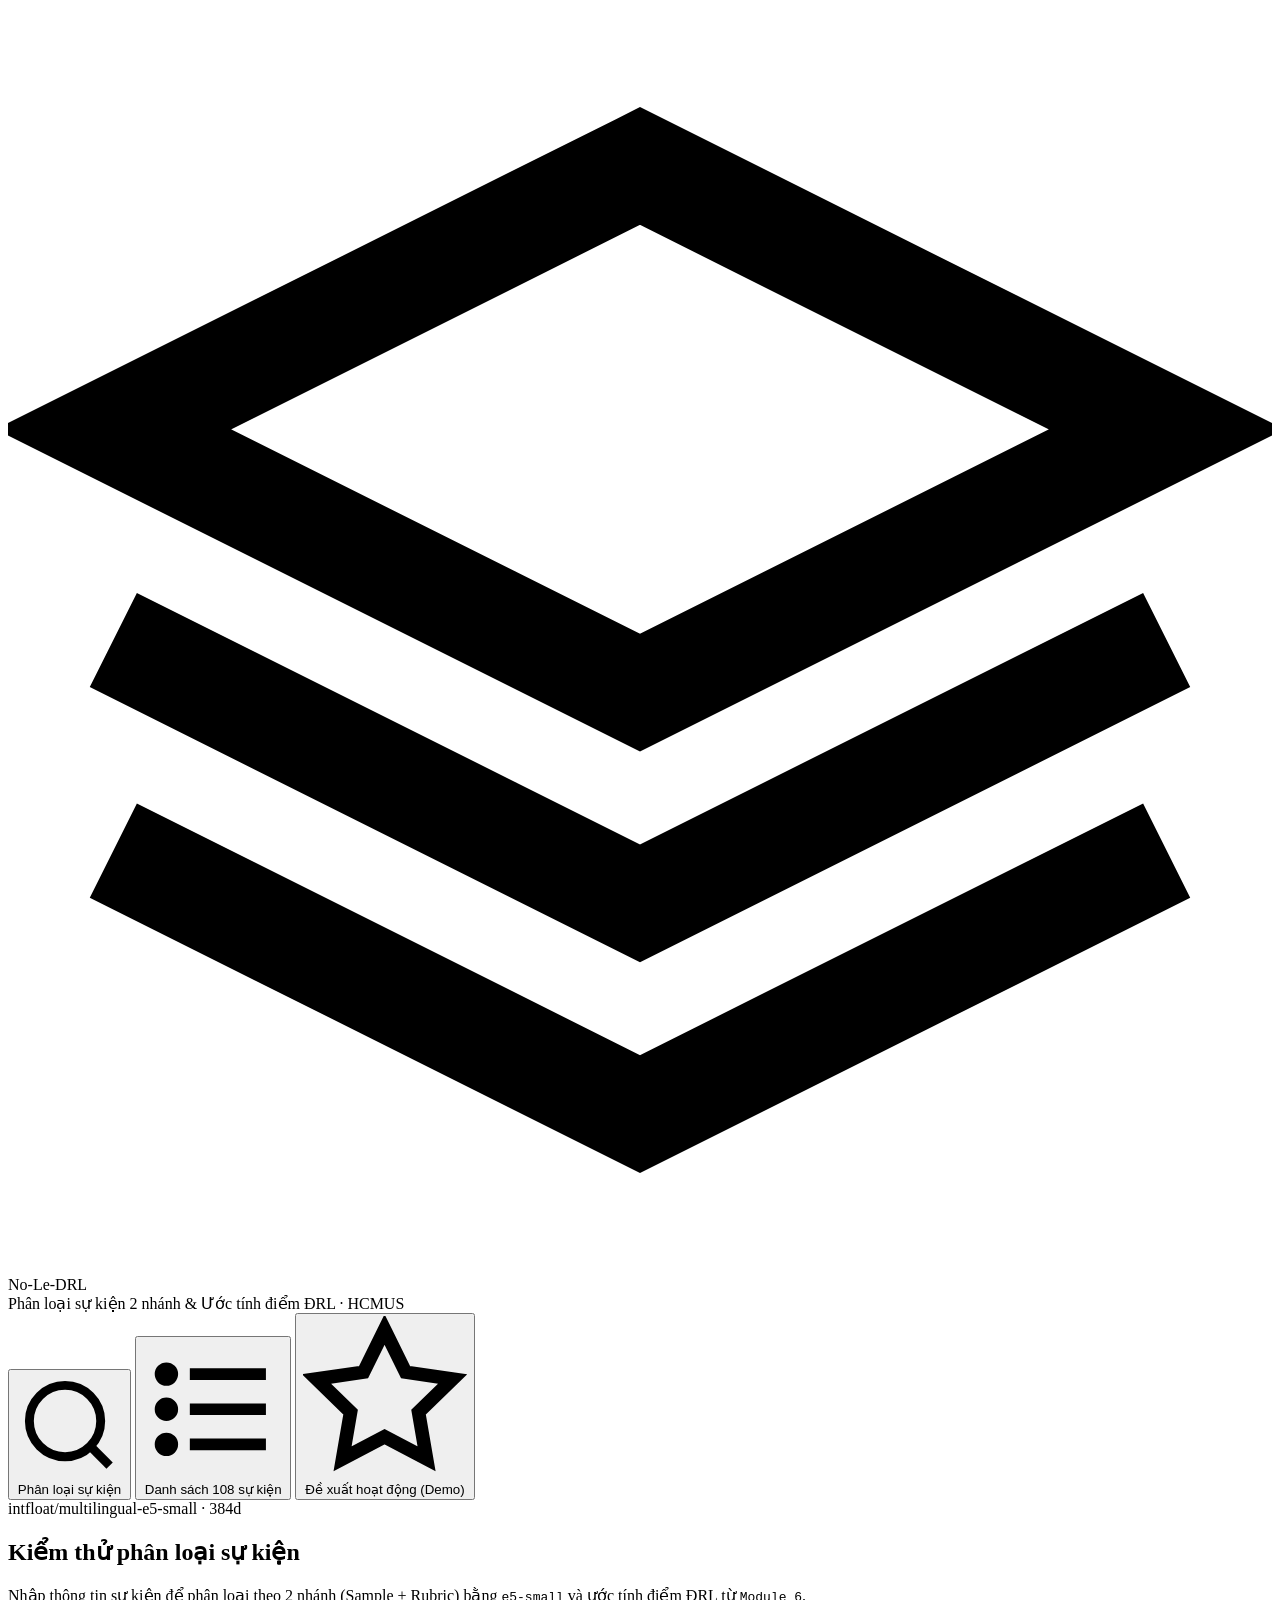
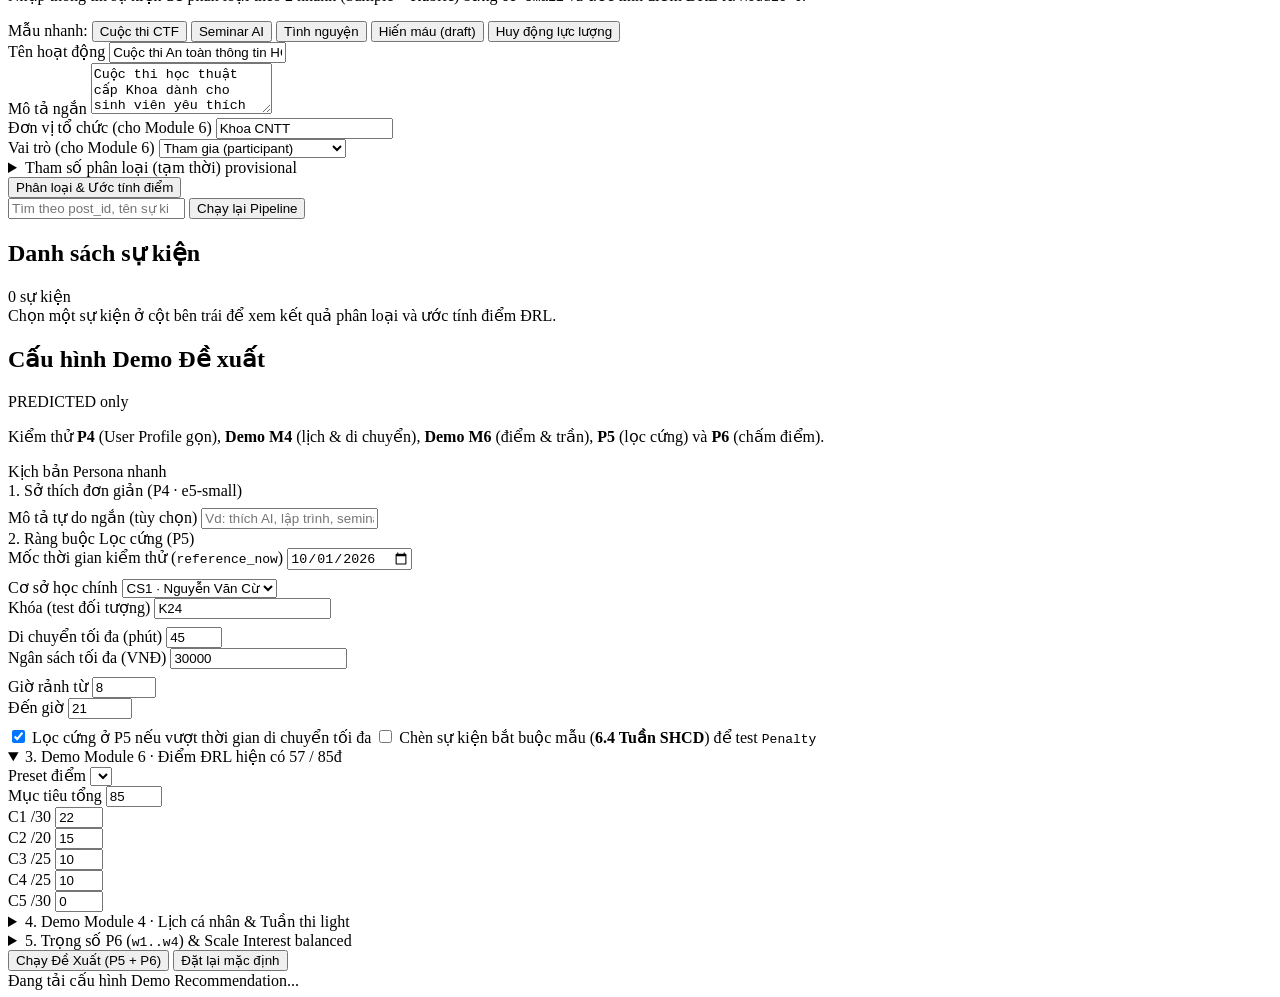
==== commit 1d6e0b40: "- regenerate embeddings and medata for classification using new samples - implement classification (" ====
--- a/prototype/index.html
+++ b/prototype/index.html
@@ -50,6 +50,12 @@
             </svg>
             <span>Danh sách 108 sự kiện</span>
           </button>
+          <button class="nav-tab" role="tab" aria-selected="false" data-tab="recommend">
+            <svg class="icon" viewBox="0 0 24 24" fill="none" stroke="currentColor" stroke-width="2">
+              <polygon points="12 2 15.09 8.26 22 9.27 17 14.14 18.18 21.02 12 17.77 5.82 21.02 7 14.14 2 9.27 8.91 8.26 12 2" />
+            </svg>
+            <span>Đề xuất hoạt động (Demo)</span>
+          </button>
         </nav>
 
         <div class="topbar-meta">
@@ -201,6 +207,240 @@
           </div>
         </div>
       </section>
+
+      <!-- ================================================================
+           TAB 3: RECOMMENDATION DEMO (P4 Demo + Demo M4/M6 + P5 + P6)
+      ================================================================= -->
+      <section id="tab-recommend" class="tab-panel" role="tabpanel">
+        <div class="split-layout rec-split-layout">
+          <!-- Left Column: Demo Control Panel -->
+          <div class="card rec-control-card">
+            <div class="card-header">
+              <div class="card-title-row">
+                <h1 class="card-title">Cấu hình Demo Đề xuất</h1>
+                <span class="badge badge-teal mono">PREDICTED only</span>
+              </div>
+              <p class="helper-text">
+                Kiểm thử <strong>P4</strong> (User Profile gọn), <strong>Demo M4</strong> (lịch &amp; di chuyển),
+                <strong>Demo M6</strong> (điểm &amp; trần), <strong>P5</strong> (lọc cứng) và <strong>P6</strong> (chấm điểm).
+              </p>
+            </div>
+
+            <!-- 1-click Personas -->
+            <div class="rec-section">
+              <div class="rec-section-title">Kịch bản Persona nhanh</div>
+              <div id="recPersonaBar" class="persona-grid"></div>
+            </div>
+
+            <form id="recForm" class="form-stack">
+              <!-- P4 Interests -->
+              <div class="rec-section">
+                <div class="rec-section-title">1. Sở thích đơn giản (P4 · e5-small)</div>
+                <div id="recChipsGrid" class="interest-chip-grid"></div>
+                <div class="form-field" style="margin-top:8px">
+                  <label for="recFreeText">Mô tả tự do ngắn <span class="label-hint">(tùy chọn)</span></label>
+                  <input
+                    id="recFreeText"
+                    type="text"
+                    class="input-text"
+                    placeholder="Vd: thích AI, lập trình, seminar chuyên môn..."
+                  />
+                </div>
+              </div>
+
+              <!-- P5 Hard Constraints -->
+              <div class="rec-section">
+                <div class="rec-section-title">2. Ràng buộc Lọc cứng (P5)</div>
+                <div class="form-field">
+                  <label for="recRefNow">Mốc thời gian kiểm thử (<code class="mono">reference_now</code>)</label>
+                  <input id="recRefNow" type="date" class="input-text mono" value="2026-10-01" />
+                  <div id="recRefNowPresets" class="quick-samples" style="margin:6px 0 0"></div>
+                </div>
+
+                <div class="form-row-2" style="margin-top:8px">
+                  <div class="form-field">
+                    <label for="recHomeCampus">Cơ sở học chính</label>
+                    <select id="recHomeCampus" class="input-text">
+                      <option value="cs1_nvc">CS1 · Nguyễn Văn Cừ</option>
+                      <option value="cs2_lt">CS2 · Linh Trung</option>
+                    </select>
+                  </div>
+                  <div class="form-field">
+                    <label for="recCohort">Khóa <span class="label-hint">(test đối tượng)</span></label>
+                    <input id="recCohort" type="text" class="input-text mono" value="K24" placeholder="Vd: K24, K26" />
+                  </div>
+                </div>
+
+                <div class="form-row-2" style="margin-top:8px">
+                  <div class="form-field">
+                    <label for="recMaxTravel">Di chuyển tối đa (phút)</label>
+                    <input id="recMaxTravel" type="number" min="0" max="180" value="45" class="input-text mono" />
+                  </div>
+                  <div class="form-field">
+                    <label for="recMaxBudget">Ngân sách tối đa (VNĐ)</label>
+                    <input id="recMaxBudget" type="number" min="0" step="5000" value="30000" class="input-text mono" />
+                  </div>
+                </div>
+
+                <div class="form-row-2" style="margin-top:8px">
+                  <div class="form-field">
+                    <label for="recPrefStart">Giờ rảnh từ</label>
+                    <input id="recPrefStart" type="number" min="0" max="23" step="0.5" value="8" class="input-text mono" />
+                  </div>
+                  <div class="form-field">
+                    <label for="recPrefEnd">Đến giờ</label>
+                    <input id="recPrefEnd" type="number" min="1" max="24" step="0.5" value="21" class="input-text mono" />
+                  </div>
+                </div>
+
+                <div class="checkbox-stack" style="margin-top:8px">
+                  <label class="checkbox-row">
+                    <input id="recStrictTravel" type="checkbox" checked />
+                    <span>Lọc cứng ở P5 nếu vượt thời gian di chuyển tối đa</span>
+                  </label>
+                  <label class="checkbox-row">
+                    <input id="recIncludeMandatory" type="checkbox" />
+                    <span>Chèn sự kiện bắt buộc mẫu (<strong>6.4 Tuần SHCD</strong>) để test <code>Penalty</code></span>
+                  </label>
+                </div>
+
+                <div id="recUserActionState" class="user-action-state" hidden></div>
+              </div>
+
+              <!-- Demo Module 6 -->
+              <details class="collapsible-box" open>
+                <summary class="collapsible-summary">
+                  <span>3. Demo Module 6 · Điểm ĐRL hiện có</span>
+                  <span id="recCurrentTotalBadge" class="badge badge-teal mono">57 / 85đ</span>
+                </summary>
+                <div class="collapsible-body">
+                  <div class="form-row-2">
+                    <div class="form-field">
+                      <label for="recCreditPreset">Preset điểm</label>
+                      <select id="recCreditPreset" class="input-text"></select>
+                    </div>
+                    <div class="form-field">
+                      <label for="recTargetTotal">Mục tiêu tổng</label>
+                      <input id="recTargetTotal" type="number" min="0" max="100" value="85" class="input-text mono" />
+                    </div>
+                  </div>
+                  <div class="group-pts-grid">
+                    <div class="form-field">
+                      <label for="recPtsC1" class="mono">C1 /30</label>
+                      <input id="recPtsC1" type="number" min="0" max="30" value="22" class="input-text mono" />
+                    </div>
+                    <div class="form-field">
+                      <label for="recPtsC2" class="mono">C2 /20</label>
+                      <input id="recPtsC2" type="number" min="0" max="20" value="15" class="input-text mono" />
+                    </div>
+                    <div class="form-field">
+                      <label for="recPtsC3" class="mono">C3 /25</label>
+                      <input id="recPtsC3" type="number" min="0" max="25" value="10" class="input-text mono" />
+                    </div>
+                    <div class="form-field">
+                      <label for="recPtsC4" class="mono">C4 /25</label>
+                      <input id="recPtsC4" type="number" min="0" max="25" value="10" class="input-text mono" />
+                    </div>
+                    <div class="form-field">
+                      <label for="recPtsC5" class="mono">C5 /30</label>
+                      <input id="recPtsC5" type="number" min="0" max="30" value="0" class="input-text mono" />
+                    </div>
+                  </div>
+                </div>
+              </details>
+
+              <!-- Demo Module 4 -->
+              <details class="collapsible-box">
+                <summary class="collapsible-summary">
+                  <span>4. Demo Module 4 · Lịch cá nhân &amp; Tuần thi</span>
+                  <span id="recScheduleSummaryBadge" class="badge badge-muted mono">light</span>
+                </summary>
+                <div class="collapsible-body">
+                  <div class="form-field">
+                    <label for="recSchedulePreset">Preset thời khóa biểu</label>
+                    <select id="recSchedulePreset" class="input-text"></select>
+                  </div>
+                  <div id="recSlotsList" class="slots-list"></div>
+                  <div class="slot-add-row">
+                    <select id="recNewSlotDay" class="input-text">
+                      <option value="0">T2</option>
+                      <option value="1">T3</option>
+                      <option value="2">T4</option>
+                      <option value="3">T5</option>
+                      <option value="4">T6</option>
+                      <option value="5" selected>T7</option>
+                      <option value="6">CN</option>
+                    </select>
+                    <input id="recNewSlotStart" type="number" min="0" max="23" step="0.5" value="13" class="input-text mono" title="Giờ bắt đầu" />
+                    <input id="recNewSlotEnd" type="number" min="1" max="24" step="0.5" value="17" class="input-text mono" title="Giờ kết thúc" />
+                    <button id="btnRecAddSlot" type="button" class="btn btn-ghost btn-sm">+ Thêm</button>
+                  </div>
+                  <div class="form-row-2">
+                    <div class="form-field">
+                      <label for="recExamStart">Tuần thi từ ngày</label>
+                      <input id="recExamStart" type="date" class="input-text mono" value="" />
+                    </div>
+                    <div class="form-field">
+                      <label for="recExamEnd">Đến ngày</label>
+                      <input id="recExamEnd" type="date" class="input-text mono" value="" />
+                    </div>
+                  </div>
+                </div>
+              </details>
+
+              <!-- P6 Weights & Interest Mode -->
+              <details class="collapsible-box">
+                <summary class="collapsible-summary">
+                  <span>5. Trọng số P6 (<code class="mono">w1..w4</code>) &amp; Scale Interest</span>
+                  <span id="recWeightSummaryBadge" class="badge badge-muted mono">balanced</span>
+                </summary>
+                <div class="collapsible-body">
+                  <div class="form-field">
+                    <label for="recWeightPreset">Chế độ trọng số</label>
+                    <select id="recWeightPreset" class="input-text"></select>
+                  </div>
+                  <div class="weights-4-grid">
+                    <div class="form-field">
+                      <label for="recW1" class="mono">w1 Gain</label>
+                      <input id="recW1" type="number" min="0" max="1" step="0.05" value="0.40" class="input-text mono" />
+                    </div>
+                    <div class="form-field">
+                      <label for="recW2" class="mono">w2 Int</label>
+                      <input id="recW2" type="number" min="0" max="1" step="0.05" value="0.25" class="input-text mono" />
+                    </div>
+                    <div class="form-field">
+                      <label for="recW3" class="mono">w3 Fit</label>
+                      <input id="recW3" type="number" min="0" max="1" step="0.05" value="0.20" class="input-text mono" />
+                    </div>
+                    <div class="form-field">
+                      <label for="recW4" class="mono">w4 Urg</label>
+                      <input id="recW4" type="number" min="0" max="1" step="0.05" value="0.15" class="input-text mono" />
+                    </div>
+                  </div>
+                  <div class="form-field">
+                    <label for="recInterestMode">Cách tính <code>[c_min, c_max]</code> cho Interest</label>
+                    <select id="recInterestMode" class="input-text">
+                      <option value="per_user_samples_minmax">Duyệt toàn bộ 908 sample → [min, max]</option>
+                      <option value="per_user_samples_p1_p99">Duyệt toàn bộ 908 sample → [p1, p99]</option>
+                      <option value="fixed">Ngưỡng cố định [0.72, 0.90]</option>
+                    </select>
+                  </div>
+                </div>
+              </details>
+
+              <div class="form-row-2">
+                <button id="btnRecRun" type="submit" class="btn btn-primary btn-full">Chạy Đề Xuất (P5 + P6)</button>
+                <button id="btnRecReset" type="button" class="btn btn-ghost btn-full">Đặt lại mặc định</button>
+              </div>
+            </form>
+          </div>
+
+          <!-- Right Column: Pipeline KPIs, Ranked P6 Cards & P5 Dropped Diagnostics -->
+          <div id="recResultPane" class="result-col">
+            <div class="card empty-state">Đang tải cấu hình Demo Recommendation...</div>
+          </div>
+        </div>
+      </section>
     </main>
   </div>
 
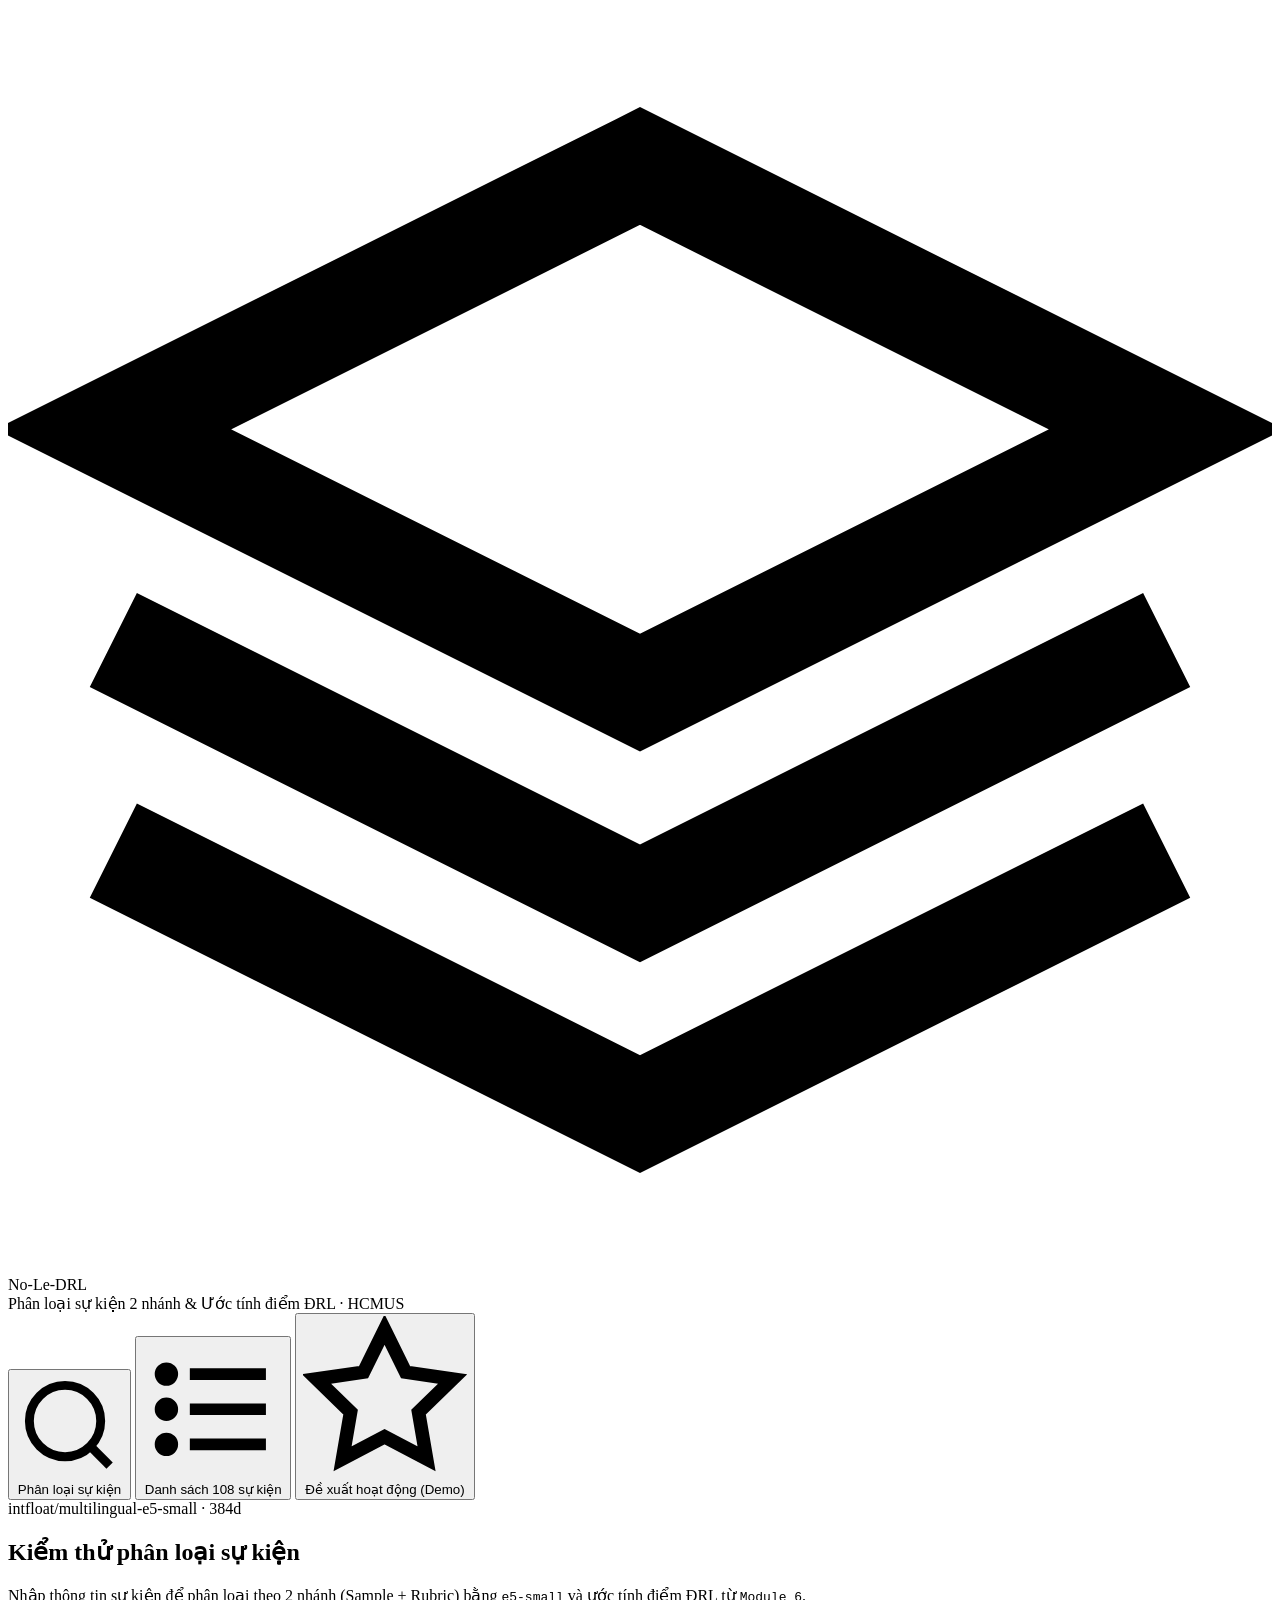
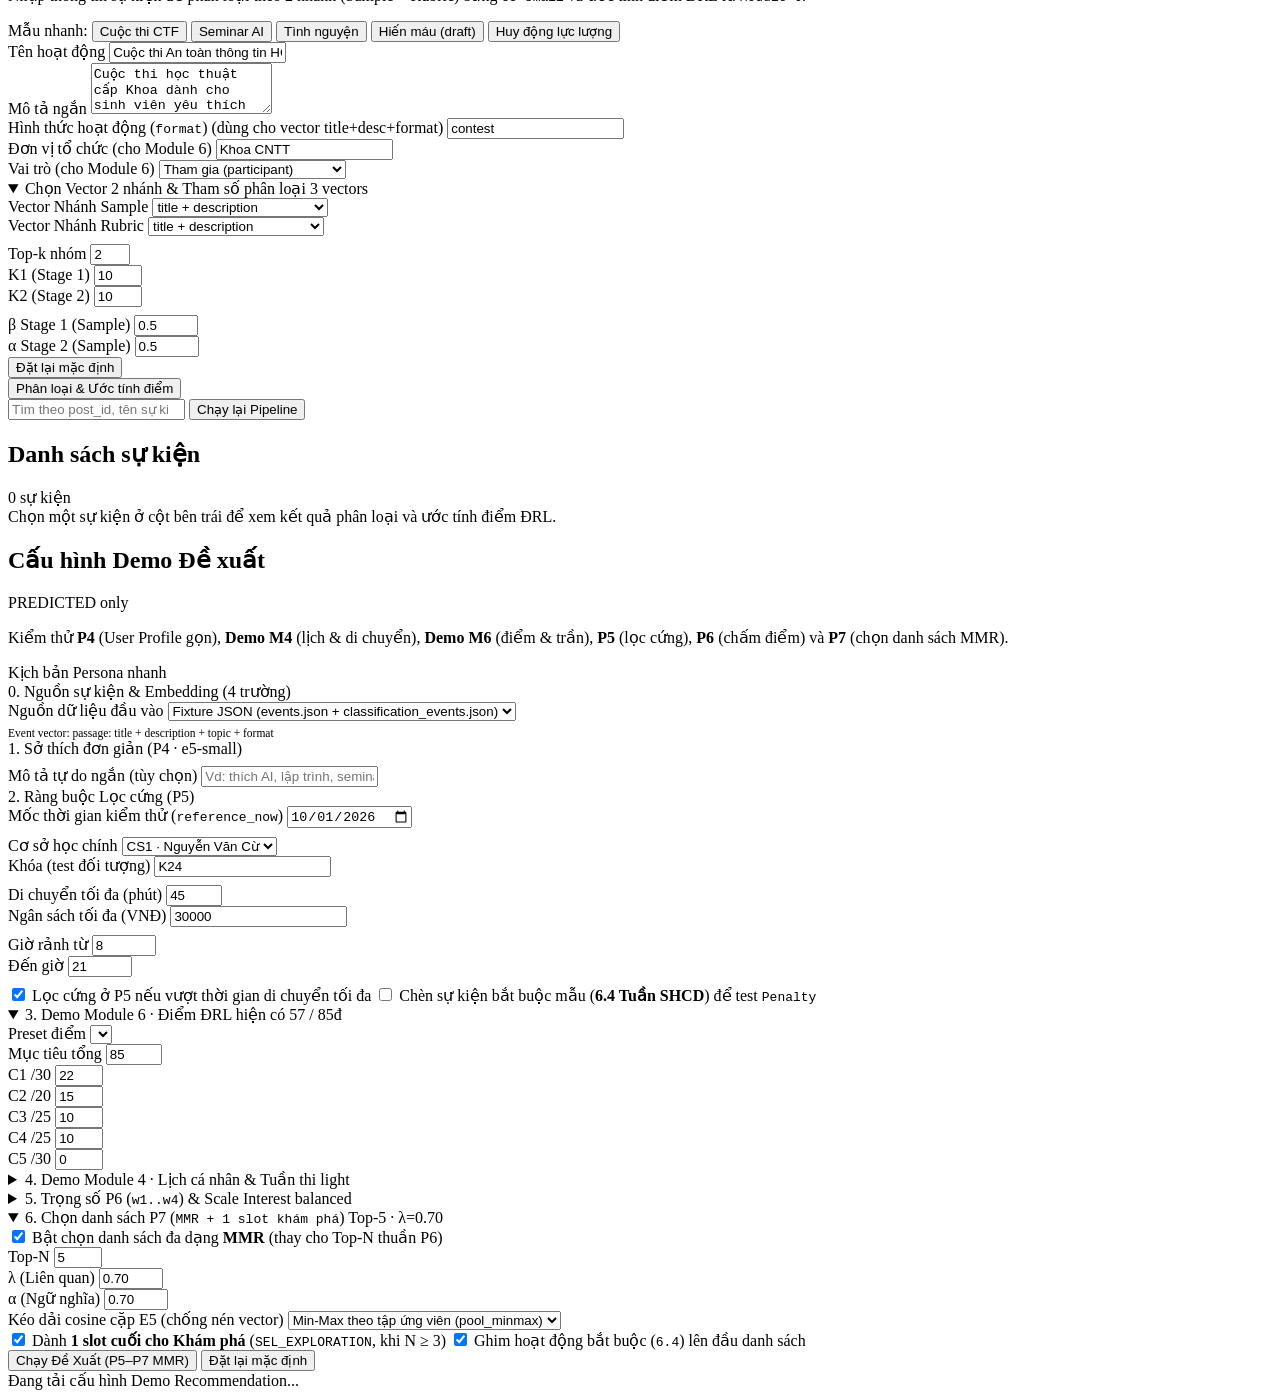
==== commit e50778cc: "- merge module 1, 2, 3 - add MMR selector into pipeline - classification and recommendation still ne" ====
--- a/prototype/index.html
+++ b/prototype/index.html
@@ -112,6 +112,17 @@
                 >Cuộc thi học thuật cấp Khoa dành cho sinh viên yêu thích bảo mật và lập trình.</textarea>
               </div>
 
+              <div class="form-field">
+                <label for="clsFormat">Hình thức hoạt động (<code class="mono">format</code>) <span class="label-hint">(dùng cho vector title+desc+format)</span></label>
+                <input
+                  id="clsFormat"
+                  type="text"
+                  class="input-text"
+                  value="contest"
+                  placeholder="Vd: contest, seminar, workshop, volunteer, training (cách nhau dấu phẩy)..."
+                />
+              </div>
+
               <div class="form-row-2">
                 <div class="form-field">
                   <label for="clsOrg">Đơn vị tổ chức <span class="label-hint">(cho Module 6)</span></label>
@@ -127,13 +138,31 @@
                 </div>
               </div>
 
-              <details id="paramsDetails" class="collapsible-box">
+              <details id="paramsDetails" class="collapsible-box" open>
                 <summary class="collapsible-summary">
-                  <span>Tham số phân loại (tạm thời)</span>
-                  <span class="badge badge-orange mono">provisional</span>
+                  <span>Chọn Vector 2 nhánh &amp; Tham số phân loại</span>
+                  <span class="badge badge-orange mono">3 vectors</span>
                 </summary>
                 <div class="collapsible-body">
-                  <div class="form-row-3">
+                  <div class="form-row-2">
+                    <div class="form-field">
+                      <label for="paramSampleVec">Vector Nhánh Sample</label>
+                      <select id="paramSampleVec" class="input-text mono">
+                        <option value="title">title</option>
+                        <option value="title_description" selected>title + description</option>
+                        <option value="title_description_format">title + description + format</option>
+                      </select>
+                    </div>
+                    <div class="form-field">
+                      <label for="paramRubricVec">Vector Nhánh Rubric</label>
+                      <select id="paramRubricVec" class="input-text mono">
+                        <option value="title">title</option>
+                        <option value="title_description" selected>title + description</option>
+                        <option value="title_description_format">title + description + format</option>
+                      </select>
+                    </div>
+                  </div>
+                  <div class="form-row-3" style="margin-top:8px">
                     <div class="form-field">
                       <label for="paramTopK">Top-k nhóm</label>
                       <input id="paramTopK" type="number" min="1" max="4" value="2" class="input-text mono" />
@@ -147,7 +176,7 @@
                       <input id="paramK2" type="number" min="1" max="30" value="10" class="input-text mono" />
                     </div>
                   </div>
-                  <div class="form-row-2">
+                  <div class="form-row-2" style="margin-top:8px">
                     <div class="form-field">
                       <label for="paramBeta">β Stage 1 (Sample)</label>
                       <input id="paramBeta" type="number" min="0" max="1" step="0.05" value="0.5" class="input-text mono" />
@@ -222,7 +251,7 @@
               </div>
               <p class="helper-text">
                 Kiểm thử <strong>P4</strong> (User Profile gọn), <strong>Demo M4</strong> (lịch &amp; di chuyển),
-                <strong>Demo M6</strong> (điểm &amp; trần), <strong>P5</strong> (lọc cứng) và <strong>P6</strong> (chấm điểm).
+                <strong>Demo M6</strong> (điểm &amp; trần), <strong>P5</strong> (lọc cứng), <strong>P6</strong> (chấm điểm) và <strong>P7</strong> (chọn danh sách MMR).
               </p>
             </div>
 
@@ -233,6 +262,21 @@
             </div>
 
             <form id="recForm" class="form-stack">
+              <!-- Input Data Source -->
+              <div class="rec-section">
+                <div class="rec-section-title">0. Nguồn sự kiện &amp; Embedding (4 trường)</div>
+                <div class="form-field">
+                  <label for="recDataSource">Nguồn dữ liệu đầu vào</label>
+                  <select id="recDataSource" class="input-text">
+                    <option value="json" selected>Fixture JSON (events.json + classification_events.json)</option>
+                    <option value="database">Database SQLite (drl_database.db · bảng events)</option>
+                  </select>
+                </div>
+                <div id="recEmbeddingHint" class="helper-text mono" style="margin-top:6px;font-size:11.5px">
+                  Event vector: passage: title + description + topic + format
+                </div>
+              </div>
+
               <!-- P4 Interests -->
               <div class="rec-section">
                 <div class="rec-section-title">1. Sở thích đơn giản (P4 · e5-small)</div>
@@ -428,8 +472,54 @@
                 </div>
               </details>
 
+              <!-- P7 MMR List Selection -->
+              <details class="collapsible-box" open>
+                <summary class="collapsible-summary">
+                  <span>6. Chọn danh sách P7 (<code class="mono">MMR + 1 slot khám phá</code>)</span>
+                  <span id="recMmrSummaryBadge" class="badge badge-teal mono">Top-5 · λ=0.70</span>
+                </summary>
+                <div class="collapsible-body">
+                  <label class="checkbox-row">
+                    <input id="recMmrEnabled" type="checkbox" checked />
+                    <span>Bật chọn danh sách đa dạng <strong>MMR</strong> (thay cho Top-N thuần P6)</span>
+                  </label>
+                  <div class="form-row-3">
+                    <div class="form-field">
+                      <label for="recMmrTopN" class="mono">Top-N</label>
+                      <input id="recMmrTopN" type="number" min="1" max="30" step="1" value="5" class="input-text mono" />
+                    </div>
+                    <div class="form-field">
+                      <label for="recMmrLambda" class="mono">λ (Liên quan)</label>
+                      <input id="recMmrLambda" type="number" min="0" max="1" step="0.05" value="0.70" class="input-text mono" />
+                    </div>
+                    <div class="form-field">
+                      <label for="recMmrAlpha" class="mono">α (Ngữ nghĩa)</label>
+                      <input id="recMmrAlpha" type="number" min="0" max="1" step="0.05" value="0.70" class="input-text mono" />
+                    </div>
+                  </div>
+                  <div class="form-field">
+                    <label for="recMmrCosineMode">Kéo dải cosine cặp E5 (chống nén vector)</label>
+                    <select id="recMmrCosineMode" class="input-text">
+                      <option value="pool_minmax" selected>Min-Max theo tập ứng viên (pool_minmax)</option>
+                      <option value="fixed">Dải cố định [0.72, 0.92] (fixed)</option>
+                      <option value="none">Không kéo dải — cosine thô (none)</option>
+                    </select>
+                  </div>
+                  <div class="checkbox-stack">
+                    <label class="checkbox-row">
+                      <input id="recMmrExplore" type="checkbox" checked />
+                      <span>Dành <strong>1 slot cuối cho Khám phá</strong> (<code>SEL_EXPLORATION</code>, khi N ≥ 3)</span>
+                    </label>
+                    <label class="checkbox-row">
+                      <input id="recMmrPinMandatory" type="checkbox" checked />
+                      <span>Ghim hoạt động bắt buộc (<code>6.4</code>) lên đầu danh sách</span>
+                    </label>
+                  </div>
+                </div>
+              </details>
+
               <div class="form-row-2">
-                <button id="btnRecRun" type="submit" class="btn btn-primary btn-full">Chạy Đề Xuất (P5 + P6)</button>
+                <button id="btnRecRun" type="submit" class="btn btn-primary btn-full">Chạy Đề Xuất (P5–P7 MMR)</button>
                 <button id="btnRecReset" type="button" class="btn btn-ghost btn-full">Đặt lại mặc định</button>
               </div>
             </form>
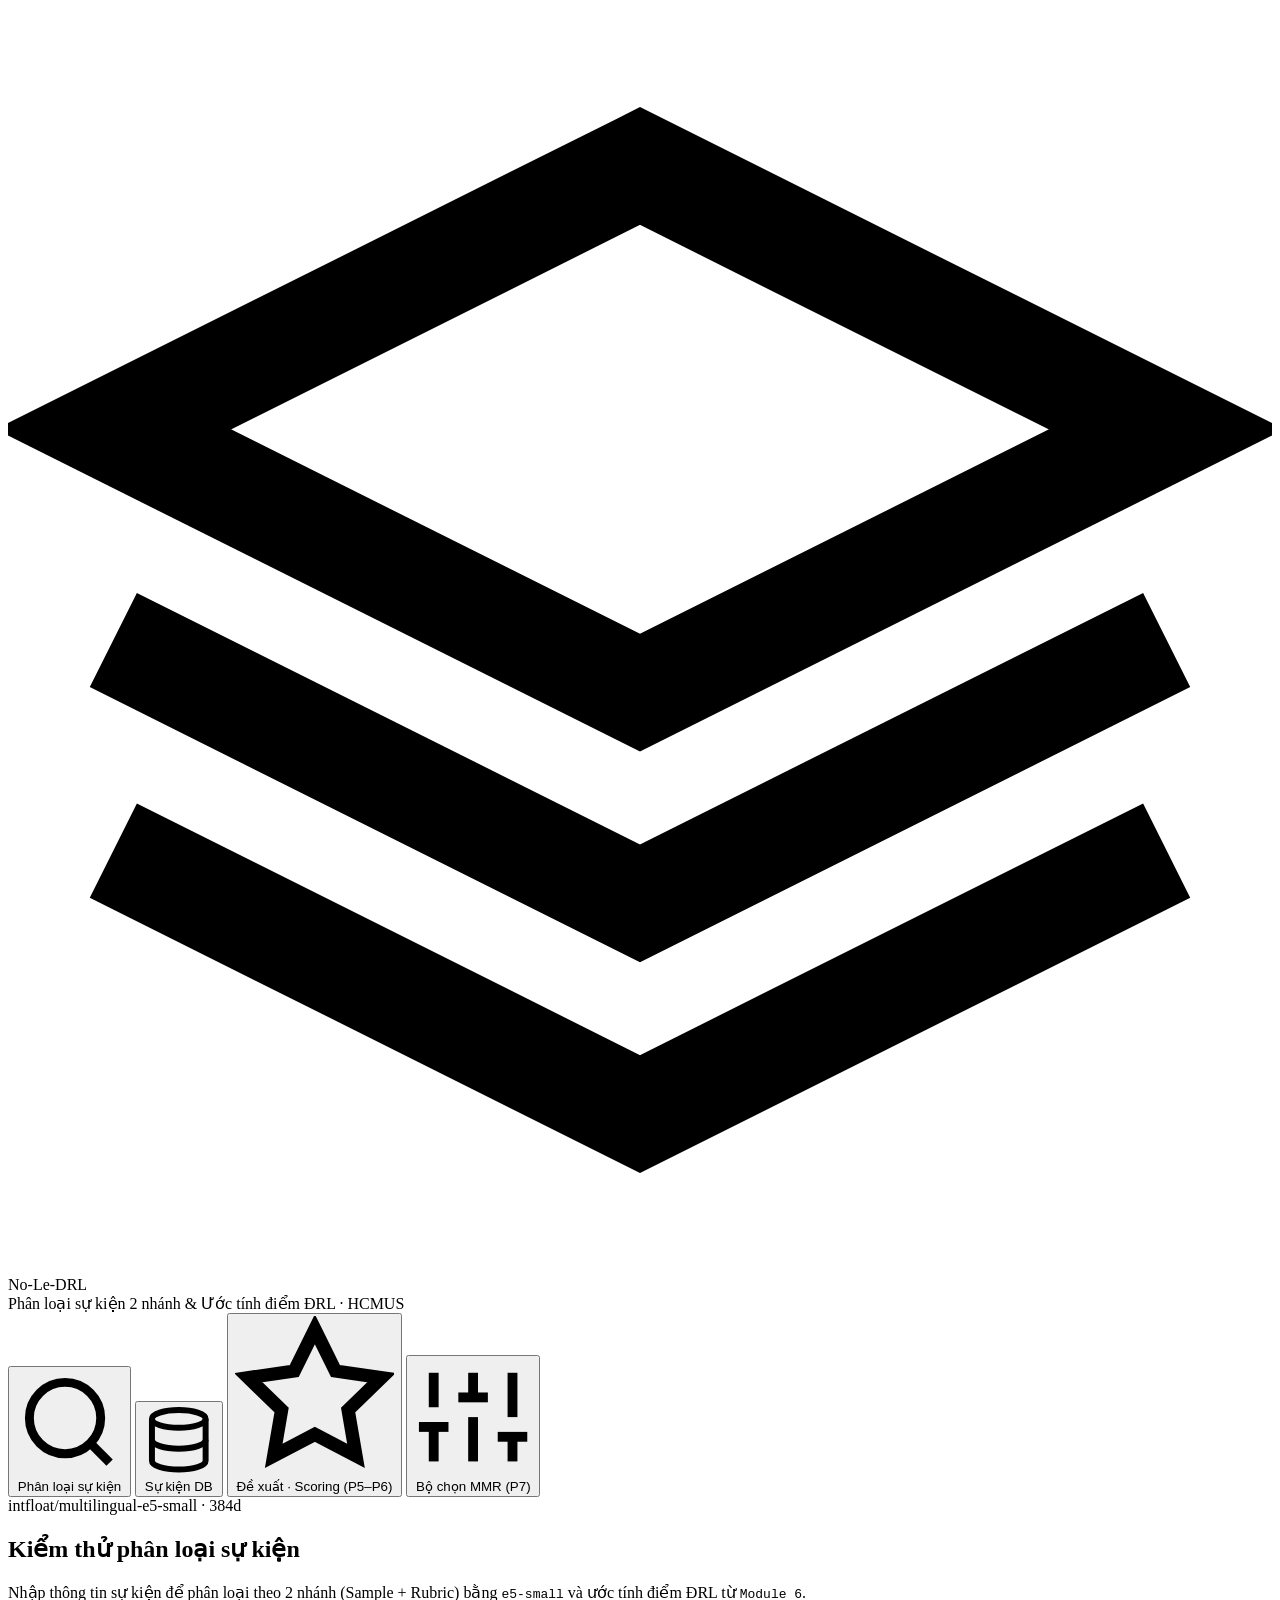
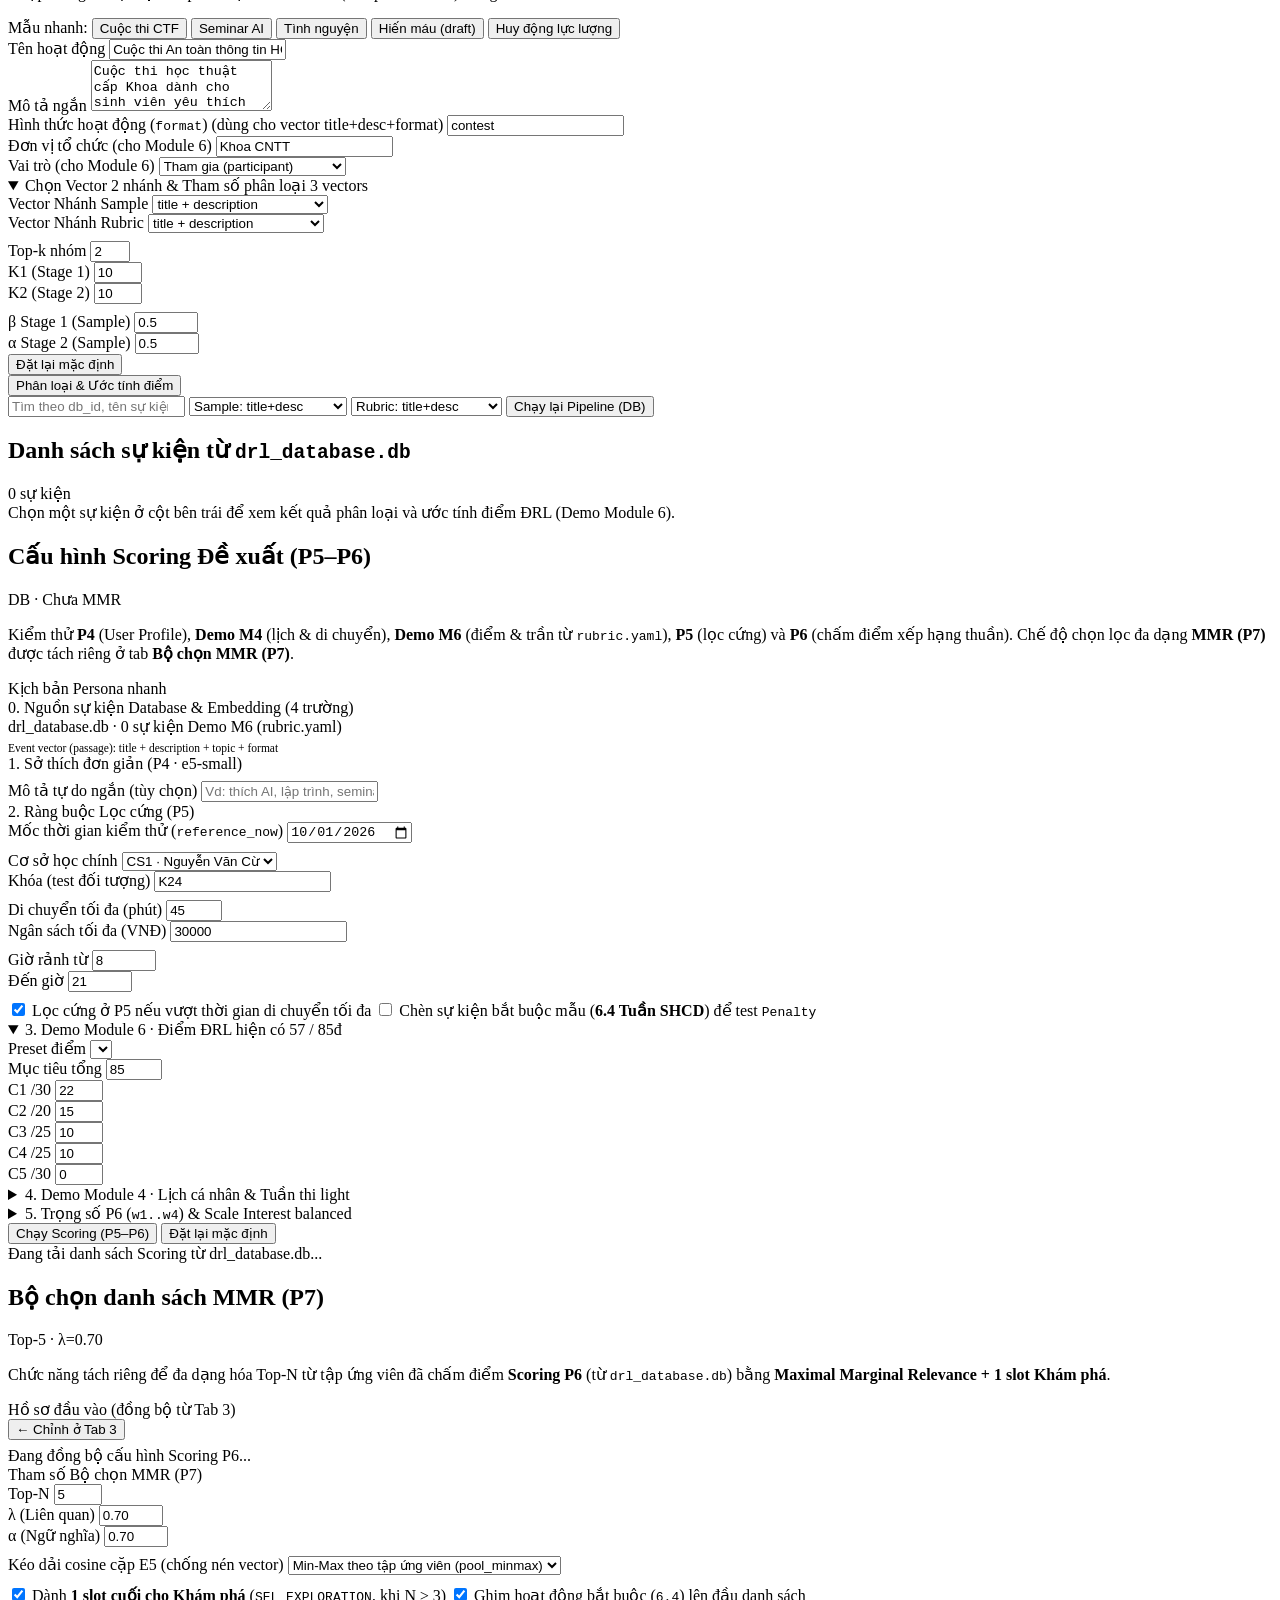
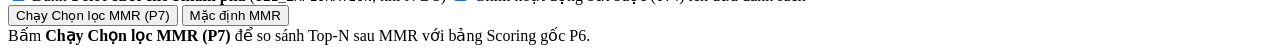
==== commit 70eabb38: "feat: integrate database-backed classification and recommendation pipelines into web service" ====
--- a/prototype/index.html
+++ b/prototype/index.html
@@ -41,20 +41,31 @@
           </button>
           <button class="nav-tab" role="tab" aria-selected="false" data-tab="events">
             <svg class="icon" viewBox="0 0 24 24" fill="none" stroke="currentColor" stroke-width="2">
-              <line x1="8" y1="6" x2="21" y2="6" />
-              <line x1="8" y1="12" x2="21" y2="12" />
-              <line x1="8" y1="18" x2="21" y2="18" />
-              <circle cx="4" cy="6" r="1" />
-              <circle cx="4" cy="12" r="1" />
-              <circle cx="4" cy="18" r="1" />
+              <ellipse cx="12" cy="5" rx="9" ry="3" />
+              <path d="M21 12c0 1.66-4 3-9 3s-9-1.34-9-3" />
+              <path d="M3 5v14c0 1.66 4 3 9 3s9-1.34 9-3V5" />
             </svg>
-            <span>Danh sách 108 sự kiện</span>
+            <span id="navEventsLabel">Sự kiện DB</span>
           </button>
           <button class="nav-tab" role="tab" aria-selected="false" data-tab="recommend">
             <svg class="icon" viewBox="0 0 24 24" fill="none" stroke="currentColor" stroke-width="2">
               <polygon points="12 2 15.09 8.26 22 9.27 17 14.14 18.18 21.02 12 17.77 5.82 21.02 7 14.14 2 9.27 8.91 8.26 12 2" />
             </svg>
-            <span>Đề xuất hoạt động (Demo)</span>
+            <span>Đề xuất · Scoring (P5–P6)</span>
+          </button>
+          <button class="nav-tab" role="tab" aria-selected="false" data-tab="mmr">
+            <svg class="icon" viewBox="0 0 24 24" fill="none" stroke="currentColor" stroke-width="2">
+              <line x1="4" y1="21" x2="4" y2="14" />
+              <line x1="4" y1="10" x2="4" y2="3" />
+              <line x1="12" y1="21" x2="12" y2="12" />
+              <line x1="12" y1="8" x2="12" y2="3" />
+              <line x1="20" y1="21" x2="20" y2="16" />
+              <line x1="20" y1="12" x2="20" y2="3" />
+              <line x1="1" y1="14" x2="7" y2="14" />
+              <line x1="9" y1="8" x2="15" y2="8" />
+              <line x1="17" y1="16" x2="23" y2="16" />
+            </svg>
+            <span>Bộ chọn MMR (P7)</span>
           </button>
         </nav>
 
@@ -205,7 +216,7 @@
       </section>
 
       <!-- ================================================================
-           TAB 2: BATCH 108 EVENTS BROWSER (data/events.json)
+           TAB 2: DATABASE EVENTS BROWSER (drl_database.db · bảng events)
       ================================================================= -->
       <section id="tab-events" class="tab-panel" role="tabpanel">
         <div class="card events-toolbar">
@@ -215,43 +226,54 @@
               id="batchSearchInput"
               type="search"
               class="input-text search-input"
-              placeholder="Tìm theo post_id, tên sự kiện, mã mục..."
-              aria-label="Tìm kiếm trong 108 sự kiện"
+              placeholder="Tìm theo db_id, tên sự kiện, mã mục..."
+              aria-label="Tìm kiếm trong sự kiện từ database"
             />
-            <button id="btnRerunPipeline" type="button" class="btn btn-ghost">Chạy lại Pipeline</button>
+            <select id="batchSampleVec" class="input-text mono" style="width:auto;min-width:140px" title="Vector Nhánh Sample khi chạy lại DB Pipeline">
+              <option value="title">Sample: title</option>
+              <option value="title_description" selected>Sample: title+desc</option>
+              <option value="title_description_format">Sample: title+desc+fmt</option>
+            </select>
+            <select id="batchRubricVec" class="input-text mono" style="width:auto;min-width:140px" title="Vector Nhánh Rubric khi chạy lại DB Pipeline">
+              <option value="title">Rubric: title</option>
+              <option value="title_description" selected>Rubric: title+desc</option>
+              <option value="title_description_format">Rubric: title+desc+fmt</option>
+            </select>
+            <button id="btnRerunPipeline" type="button" class="btn btn-ghost">Chạy lại Pipeline (DB)</button>
           </div>
         </div>
 
         <div class="split-layout">
           <div class="card batch-list-card">
             <div class="batch-list-head">
-              <h2 class="card-title">Danh sách sự kiện</h2>
+              <h2 class="card-title">Danh sách sự kiện từ <code class="mono">drl_database.db</code></h2>
               <span id="batchCountLabel" class="mono text-muted">0 sự kiện</span>
             </div>
             <div id="batchEventsList" class="batch-events-list"></div>
           </div>
 
           <div id="batchDetailPane" class="result-col">
-            <div class="card empty-state">Chọn một sự kiện ở cột bên trái để xem kết quả phân loại và ước tính điểm ĐRL.</div>
+            <div class="card empty-state">Chọn một sự kiện ở cột bên trái để xem kết quả phân loại và ước tính điểm ĐRL (Demo Module 6).</div>
           </div>
         </div>
       </section>
 
       <!-- ================================================================
-           TAB 3: RECOMMENDATION DEMO (P4 Demo + Demo M4/M6 + P5 + P6)
+           TAB 3: RECOMMENDATION SCORING (P4 Demo + Demo M4/M6 + P5 + P6, CHƯA MMR)
       ================================================================= -->
       <section id="tab-recommend" class="tab-panel" role="tabpanel">
         <div class="split-layout rec-split-layout">
-          <!-- Left Column: Demo Control Panel -->
+          <!-- Left Column: Scoring Control Panel (NO MMR controls here) -->
           <div class="card rec-control-card">
             <div class="card-header">
               <div class="card-title-row">
-                <h1 class="card-title">Cấu hình Demo Đề xuất</h1>
-                <span class="badge badge-teal mono">PREDICTED only</span>
+                <h1 class="card-title">Cấu hình Scoring Đề xuất (P5–P6)</h1>
+                <span class="badge badge-teal mono">DB · Chưa MMR</span>
               </div>
               <p class="helper-text">
-                Kiểm thử <strong>P4</strong> (User Profile gọn), <strong>Demo M4</strong> (lịch &amp; di chuyển),
-                <strong>Demo M6</strong> (điểm &amp; trần), <strong>P5</strong> (lọc cứng), <strong>P6</strong> (chấm điểm) và <strong>P7</strong> (chọn danh sách MMR).
+                Kiểm thử <strong>P4</strong> (User Profile), <strong>Demo M4</strong> (lịch &amp; di chuyển),
+                <strong>Demo M6</strong> (điểm &amp; trần từ <code>rubric.yaml</code>), <strong>P5</strong> (lọc cứng) và <strong>P6</strong> (chấm điểm xếp hạng thuần).
+                Chế độ chọn lọc đa dạng <strong>MMR (P7)</strong> được tách riêng ở tab <strong>Bộ chọn MMR (P7)</strong>.
               </p>
             </div>
 
@@ -262,18 +284,17 @@
             </div>
 
             <form id="recForm" class="form-stack">
-              <!-- Input Data Source -->
+              <!-- Database Source Info Strip (strictly drl_database.db) -->
               <div class="rec-section">
-                <div class="rec-section-title">0. Nguồn sự kiện &amp; Embedding (4 trường)</div>
-                <div class="form-field">
-                  <label for="recDataSource">Nguồn dữ liệu đầu vào</label>
-                  <select id="recDataSource" class="input-text">
-                    <option value="json" selected>Fixture JSON (events.json + classification_events.json)</option>
-                    <option value="database">Database SQLite (drl_database.db · bảng events)</option>
-                  </select>
-                </div>
-                <div id="recEmbeddingHint" class="helper-text mono" style="margin-top:6px;font-size:11.5px">
-                  Event vector: passage: title + description + topic + format
+                <div class="rec-section-title">0. Nguồn sự kiện Database &amp; Embedding (4 trường)</div>
+                <div id="recDbSourceBox" class="db-source-box">
+                  <div class="badge-row">
+                    <span class="badge badge-teal mono" id="recDbCountBadge">drl_database.db · 0 sự kiện</span>
+                    <span class="badge badge-muted mono">Demo M6 (rubric.yaml)</span>
+                  </div>
+                  <div id="recEmbeddingHint" class="helper-text mono" style="margin-top:6px;font-size:11.5px">
+                    Event vector (passage): title + description + topic + format
+                  </div>
                 </div>
               </div>
 
@@ -472,62 +493,95 @@
                 </div>
               </details>
 
-              <!-- P7 MMR List Selection -->
-              <details class="collapsible-box" open>
-                <summary class="collapsible-summary">
-                  <span>6. Chọn danh sách P7 (<code class="mono">MMR + 1 slot khám phá</code>)</span>
-                  <span id="recMmrSummaryBadge" class="badge badge-teal mono">Top-5 · λ=0.70</span>
-                </summary>
-                <div class="collapsible-body">
+              <div class="form-row-2">
+                <button id="btnRecRun" type="submit" class="btn btn-primary btn-full">Chạy Scoring (P5–P6)</button>
+                <button id="btnRecReset" type="button" class="btn btn-ghost btn-full">Đặt lại mặc định</button>
+              </div>
+            </form>
+          </div>
+
+          <!-- Right Column: Pure P6 Scoring List (BEFORE MMR) & P5 Dropped Diagnostics -->
+          <div id="recResultPane" class="result-col">
+            <div class="card empty-state">Đang tải danh sách Scoring từ drl_database.db...</div>
+          </div>
+        </div>
+      </section>
+
+      <!-- ================================================================
+           TAB 4: DEDICATED P7 MMR SELECTOR (CHẾ ĐỘ CHỌN LỌC ĐA DẠNG RIÊNG)
+      ================================================================= -->
+      <section id="tab-mmr" class="tab-panel" role="tabpanel">
+        <div class="split-layout rec-split-layout">
+          <!-- Left Column: MMR Selector Control Panel -->
+          <div class="card rec-control-card">
+            <div class="card-header">
+              <div class="card-title-row">
+                <h1 class="card-title">Bộ chọn danh sách MMR (P7)</h1>
+                <span id="recMmrSummaryBadge" class="badge badge-teal mono">Top-5 · λ=0.70</span>
+              </div>
+              <p class="helper-text">
+                Chức năng tách riêng để đa dạng hóa Top-N từ tập ứng viên đã chấm điểm <strong>Scoring P6</strong> (từ <code>drl_database.db</code>) bằng <strong>Maximal Marginal Relevance + 1 slot Khám phá</strong>.
+              </p>
+            </div>
+
+            <!-- Active Scoring Profile Summary (synced from Tab 3) -->
+            <div class="rec-section">
+              <div class="card-title-row" style="margin-bottom:6px">
+                <div class="rec-section-title" style="margin-bottom:0">Hồ sơ đầu vào (đồng bộ từ Tab 3)</div>
+                <button id="btnBackToScoring" type="button" class="btn btn-ghost btn-sm">← Chỉnh ở Tab 3</button>
+              </div>
+              <div id="mmrProfileSummary" class="db-source-box helper-text">
+                Đang đồng bộ cấu hình Scoring P6...
+              </div>
+            </div>
+
+            <form id="mmrForm" class="form-stack">
+              <div class="rec-section">
+                <div class="rec-section-title">Tham số Bộ chọn MMR (P7)</div>
+                <div class="form-row-3">
+                  <div class="form-field">
+                    <label for="recMmrTopN" class="mono">Top-N</label>
+                    <input id="recMmrTopN" type="number" min="1" max="30" step="1" value="5" class="input-text mono" />
+                  </div>
+                  <div class="form-field">
+                    <label for="recMmrLambda" class="mono">λ (Liên quan)</label>
+                    <input id="recMmrLambda" type="number" min="0" max="1" step="0.05" value="0.70" class="input-text mono" />
+                  </div>
+                  <div class="form-field">
+                    <label for="recMmrAlpha" class="mono">α (Ngữ nghĩa)</label>
+                    <input id="recMmrAlpha" type="number" min="0" max="1" step="0.05" value="0.70" class="input-text mono" />
+                  </div>
+                </div>
+                <div class="form-field" style="margin-top:8px">
+                  <label for="recMmrCosineMode">Kéo dải cosine cặp E5 (chống nén vector)</label>
+                  <select id="recMmrCosineMode" class="input-text">
+                    <option value="pool_minmax" selected>Min-Max theo tập ứng viên (pool_minmax)</option>
+                    <option value="fixed">Dải cố định [0.72, 0.92] (fixed)</option>
+                    <option value="none">Không kéo dải — cosine thô (none)</option>
+                  </select>
+                </div>
+                <div class="checkbox-stack" style="margin-top:10px">
                   <label class="checkbox-row">
-                    <input id="recMmrEnabled" type="checkbox" checked />
-                    <span>Bật chọn danh sách đa dạng <strong>MMR</strong> (thay cho Top-N thuần P6)</span>
+                    <input id="recMmrExplore" type="checkbox" checked />
+                    <span>Dành <strong>1 slot cuối cho Khám phá</strong> (<code>SEL_EXPLORATION</code>, khi N ≥ 3)</span>
                   </label>
-                  <div class="form-row-3">
-                    <div class="form-field">
-                      <label for="recMmrTopN" class="mono">Top-N</label>
-                      <input id="recMmrTopN" type="number" min="1" max="30" step="1" value="5" class="input-text mono" />
-                    </div>
-                    <div class="form-field">
-                      <label for="recMmrLambda" class="mono">λ (Liên quan)</label>
-                      <input id="recMmrLambda" type="number" min="0" max="1" step="0.05" value="0.70" class="input-text mono" />
-                    </div>
-                    <div class="form-field">
-                      <label for="recMmrAlpha" class="mono">α (Ngữ nghĩa)</label>
-                      <input id="recMmrAlpha" type="number" min="0" max="1" step="0.05" value="0.70" class="input-text mono" />
-                    </div>
-                  </div>
-                  <div class="form-field">
-                    <label for="recMmrCosineMode">Kéo dải cosine cặp E5 (chống nén vector)</label>
-                    <select id="recMmrCosineMode" class="input-text">
-                      <option value="pool_minmax" selected>Min-Max theo tập ứng viên (pool_minmax)</option>
-                      <option value="fixed">Dải cố định [0.72, 0.92] (fixed)</option>
-                      <option value="none">Không kéo dải — cosine thô (none)</option>
-                    </select>
-                  </div>
-                  <div class="checkbox-stack">
-                    <label class="checkbox-row">
-                      <input id="recMmrExplore" type="checkbox" checked />
-                      <span>Dành <strong>1 slot cuối cho Khám phá</strong> (<code>SEL_EXPLORATION</code>, khi N ≥ 3)</span>
-                    </label>
-                    <label class="checkbox-row">
-                      <input id="recMmrPinMandatory" type="checkbox" checked />
-                      <span>Ghim hoạt động bắt buộc (<code>6.4</code>) lên đầu danh sách</span>
-                    </label>
-                  </div>
-                </div>
-              </details>
+                  <label class="checkbox-row">
+                    <input id="recMmrPinMandatory" type="checkbox" checked />
+                    <span>Ghim hoạt động bắt buộc (<code>6.4</code>) lên đầu danh sách</span>
+                  </label>
+                </div>
+              </div>
 
               <div class="form-row-2">
-                <button id="btnRecRun" type="submit" class="btn btn-primary btn-full">Chạy Đề Xuất (P5–P7 MMR)</button>
-                <button id="btnRecReset" type="button" class="btn btn-ghost btn-full">Đặt lại mặc định</button>
+                <button id="btnMmrRun" type="submit" class="btn btn-primary btn-full">Chạy Chọn lọc MMR (P7)</button>
+                <button id="btnMmrReset" type="button" class="btn btn-ghost btn-full">Mặc định MMR</button>
               </div>
             </form>
           </div>
 
-          <!-- Right Column: Pipeline KPIs, Ranked P6 Cards & P5 Dropped Diagnostics -->
-          <div id="recResultPane" class="result-col">
-            <div class="card empty-state">Đang tải cấu hình Demo Recommendation...</div>
+          <!-- Right Column: MMR Metrics, P6 vs MMR Comparison & Selected Cards -->
+          <div id="mmrResultPane" class="result-col">
+            <div class="card empty-state">Bấm <strong>Chạy Chọn lọc MMR (P7)</strong> để so sánh Top-N sau MMR với bảng Scoring gốc P6.</div>
           </div>
         </div>
       </section>
